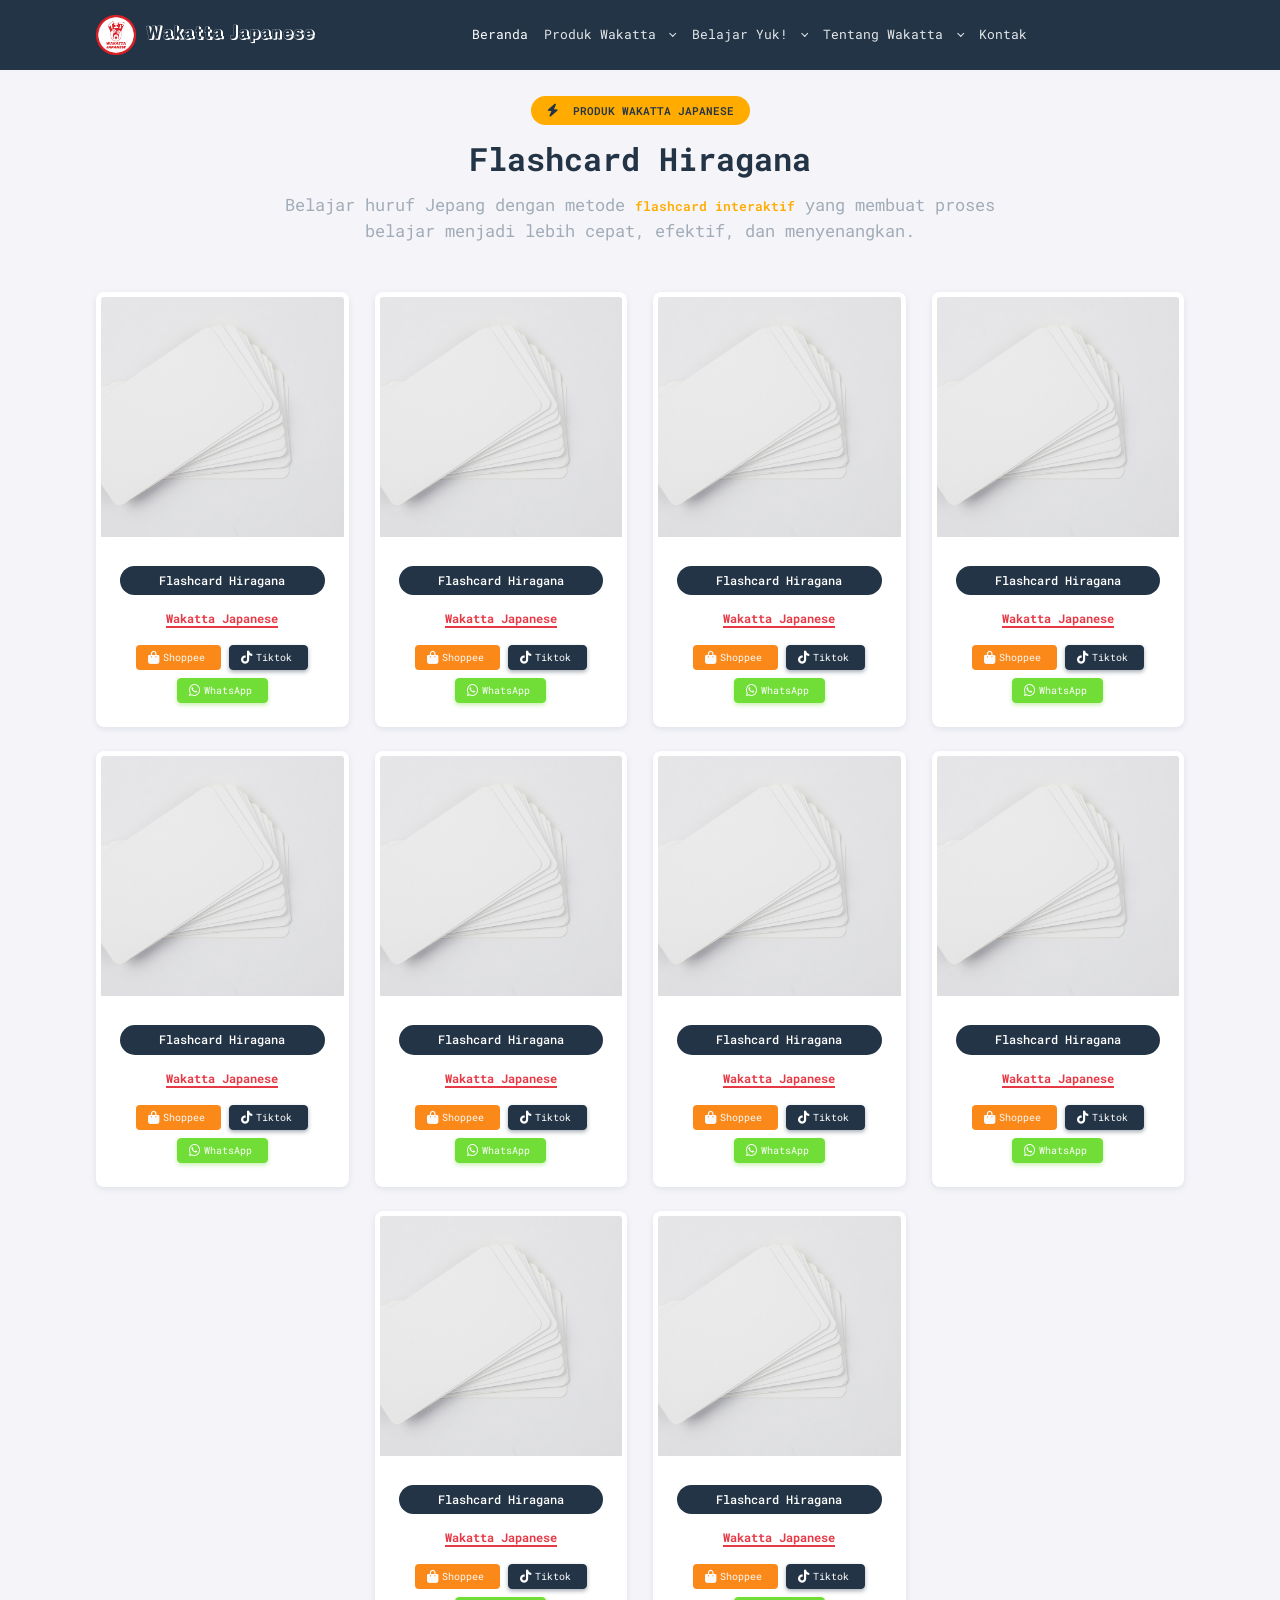
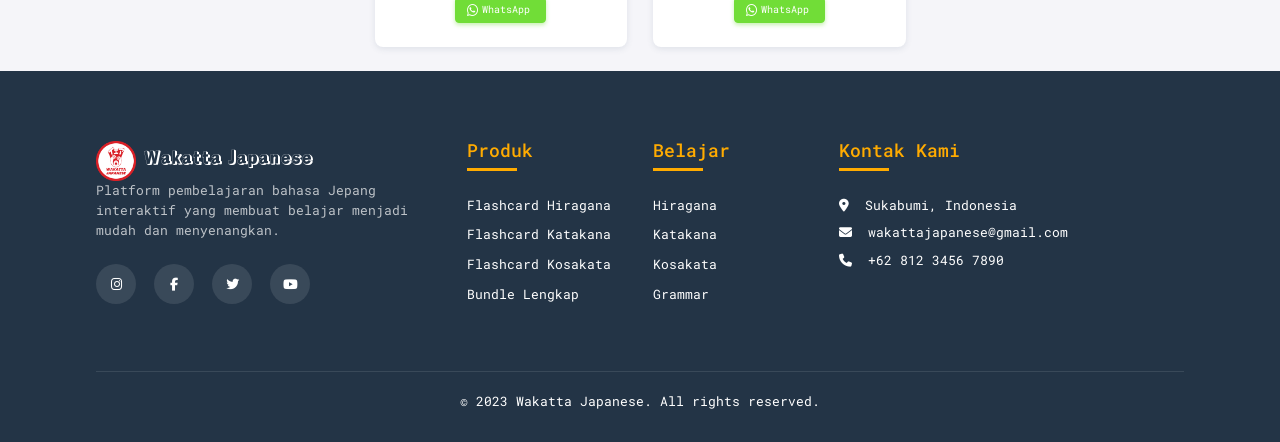
==== produk-flashcard-japan-hiragana.html @ d609b93f "update terbaru" ====
<!DOCTYPE html>
<html
  lang="en"
  class="light-style layout-menu-fixed layout-compact"
  dir="ltr"
  data-theme="theme-default"
  data-assets-path="../assets/"
  data-template="vertical-menu-template-free"
>
  <head>
    <meta charset="utf-8" />
    <meta
      name="viewport"
      content="width=device-width, initial-scale=1.0, user-scalable=no, minimum-scale=1.0, maximum-scale=1.0"
    />

    <title>Produks Hiragana - Wakatta Japanese</title>

    <meta name="description" content="" />
    <!-- Favicon -->
    <link rel="icon" type="image/x-icon" href="img/WAKATTA JAPANESE LOGO-01.png" />

    <!-- Fonts -->
    <link rel="preconnect" href="https://fonts.googleapis.com" />
    <link rel="preconnect" href="https://fonts.gstatic.com" crossorigin />
    <link
      href="https://fonts.googleapis.com/css2?family=Public+Sans:ital,wght@0,300;0,400;0,500;0,600;0,700;1,300;1,400;1,500;1,600;1,700&display=swap"
      rel="stylesheet"
    />

    <link rel="stylesheet" href="assets/vendor/fonts/boxicons.css" />
    <!-- Font Awesome Icons -->
    <link rel="stylesheet" href="https://cdnjs.cloudflare.com/ajax/libs/font-awesome/6.4.0/css/all.min.css" />

    <!-- Core CSS -->
    <link rel="stylesheet" href="assets/vendor/css/core.css" class="template-customizer-core-css" />
    <link rel="stylesheet" href="assets/vendor/css/theme-default.css" class="template-customizer-theme-css" />
    <link rel="stylesheet" href="assets/css/demo.css" />

    <!-- Vendors CSS -->
    <link rel="stylesheet" href="assets/vendor/libs/perfect-scrollbar/perfect-scrollbar.css" />
    <link rel="stylesheet" href="assets/vendor/libs/apex-charts/apex-charts.css" />

    <!-- Page CSS -->

    <!-- Helpers -->
    <script src="assets/vendor/js/helpers.js"></script>
    <!--! Template customizer & Theme config files MUST be included after core stylesheets and helpers.js in the <head> section -->
    <!--? Config:  Mandatory theme config file contain global vars & default theme options, Set your preferred theme option in this file.  -->
    <script src="assets/js/config.js"></script>

    <!-- my style -->
    <link rel="stylesheet" href="css/mystyle.css" />
    <!-- css produk -->
    <link rel="stylesheet" href="css/produk.css" />
  </head>

  <body>
    <!-- Halaman Header -->
    <!-- Navbar -->
    <nav class="navbar navbar-expand-lg navbar-dark bg-dark fixed-top">
      <div class="container">
        <a class="navbar-brand" href="index.html">
          <img src="img/WAKATTA JAPANESE LOGO-01.png" alt="" width="40" />
          <span class="logoName">Wakatta Japanese</span>
        </a>
        <button
          class="navbar-toggler"
          type="button"
          data-bs-toggle="offcanvas"
          data-bs-target="#offcanvasNavbar"
          aria-controls="offcanvasNavbar"
          aria-label="Toggle navigation"
        >
          <span class="navbar-toggler-icon"></span>
        </button>
        <div
          class="sidebar offcanvas offcanvas-start"
          tabindex="-1"
          id="offcanvasNavbar"
          aria-labelledby="offcanvasNavbarLabel"
        >
          <div class="offcanvas-header">
            <h5 class="offcanvas-title text-white" id="offcanvasNavbarLabel">Wakatta Japanese</h5>
            <button
              type="button"
              class="btn-close btn-close-white"
              data-bs-dismiss="offcanvas"
              aria-label="Close"
            ></button>
          </div>
          <div class="offcanvas-body">
            <ul class="navbar-nav justify-content-center flex-grow-1 pe-3">
              <li class="nav-item">
                <a class="nav-link active" aria-current="page" href="index.html">Beranda</a>
              </li>
              <li class="nav-item dropdown">
                <a
                  class="nav-link dropdown-toggle"
                  data-bs-auto-close="outside"
                  href="#"
                  role="button"
                  data-bs-toggle="dropdown"
                  aria-expanded="false"
                >
                  Produk Wakatta
                </a>
                <ul class="dropdown-menu">
                  <li class="dropend">
                    <a class="dropdown-item dropdown-toggle" data-bs-toggle="dropdown" href="#">Flashcard Japanese</a>
                    <ul class="dropdown-menu">
                      <li>
                        <a class="dropdown-item" href="produk-flashcard-japan-hiragana.html">Flashcard Hiragana</a>
                      </li>
                      <li>
                        <a class="dropdown-item" href="produk-flashcard-japan-katakana.html">Flashcard Katakana</a>
                      </li>
                      <!-- <li><a class="dropdown-item" href="#">Flashcard Kosakata</a></li>
                      <li><a class="dropdown-item" href="#">Flashcard Kanji</a></li>
                      <li><a class="dropdown-item" href="#">Flashcard Grammar</a></li> -->
                    </ul>
                  </li>
                </ul>
              </li>

              <li class="nav-item dropdown">
                <a
                  class="nav-link dropdown-toggle"
                  href="#"
                  role="button"
                  data-bs-toggle="dropdown"
                  aria-expanded="false"
                >
                  Belajar Yuk!
                </a>
                <ul class="dropdown-menu">
                  <li><a class="dropdown-item" href="#">Hiragana</a></li>
                  <li><a class="dropdown-item" href="#">Katakana</a></li>
                </ul>
              </li>
              <li class="nav-item dropdown">
                <a
                  class="nav-link dropdown-toggle"
                  href="#"
                  role="button"
                  data-bs-toggle="dropdown"
                  aria-expanded="false"
                >
                  Tentang Wakatta
                </a>
                <ul class="dropdown-menu">
                  <li><a class="dropdown-item" href="#">Profil Wakatta</a></li>
                  <li><a class="dropdown-item" href="#">Visi & Misi</a></li>
                </ul>
              </li>
              <li class="nav-item">
                <a class="nav-link" href="#">Kontak</a>
              </li>
            </ul>
          </div>
        </div>
      </div>
    </nav>
    <!-- End Halaman Header -->

    <!-- section produk -->
    <section class="produk-section mt-5">
      <div class="container">
        <!-- Header Section -->
        <div class="row justify-content-center">
          <div class="col-lg-10 col-xl-8 text-center mt-5 mb-5">
            <span class="badge bg-warning bg-opacity-15 text-dark fw-semibold px-3 py-2 rounded-pill mb-3">
              <i class="fas fa-bolt me-2"></i>
              PRODUK WAKATTA JAPANESE
            </span>
            <h2 class="display-5 fw-bold text-dark mb-3">Flashcard Hiragana</h2>
            <p class="lead text-muted mb-0">
              Belajar huruf Jepang dengan metode
              <span class="text-warning fw-semibold">flashcard interaktif</span>
              yang membuat proses belajar menjadi lebih cepat, efektif, dan menyenangkan.
            </p>
          </div>
        </div>

        <div
          class="row row-cols-2 row-cols-sm-2 row-cols-md-3 row-cols-lg-4 row-cols-xl-4 row-cols-xxl-6 justify-content-center align-items-center"
        >
          <div class="col mb-4">
            <div class="card">
              <!-- TAMBAHKAN DIV INI -->
              <div class="card-img-container position-relative">
                <img
                  src="img/produks/flashcard-japan/hiragana/mockup1.jpg"
                  class="card-img-top gambarProduk"
                  alt="..."
                />
                <div class="img-overlay">
                  <div class="overlay-content p-3">
                    <i class="fas fa-search fa-lg"></i>
                  </div>
                </div>
              </div>

              <div class="card-body">
                <h5 class="card-title judulProduk">Flashcard Hiragana</h5>
                <p class="card-text deskProduk">
                  <span>Wakatta Japanese</span>
                </p>
                <div class="d-flex justify-content-center align-items-center gap-2">
                  <a href="#" class="btn btn-sm btn-orange namaLink">
                    <i class="fas fa-shopping-bag"></i>
                    <span class="mx-1">Shoppee</span>
                  </a>
                  <a href="#" class="btn btn-sm btn-dark namaLink">
                    <i class="fab fa-tiktok"></i>
                    <span class="mx-1">Tiktok</span>
                  </a>
                </div>
                <div class="d-flex justify-content-center align-items-center mt-2">
                  <a href="#" class="btn btn-sm btn-success namaLink">
                    <i class="fab fa-whatsapp"></i>
                    <span class="mx-1">WhatsApp</span>
                  </a>
                </div>
              </div>
            </div>
          </div>
          <div class="col mb-4">
            <div class="card">
              <!-- TAMBAHKAN DIV INI -->
              <div class="card-img-container position-relative">
                <img
                  src="img/produks/flashcard-japan/hiragana/mockup1.jpg"
                  class="card-img-top gambarProduk"
                  alt="..."
                />
                <div class="img-overlay">
                  <div class="overlay-content p-3">
                    <i class="fas fa-search fa-lg"></i>
                  </div>
                </div>
              </div>

              <div class="card-body">
                <h5 class="card-title judulProduk">Flashcard Hiragana</h5>
                <p class="card-text deskProduk">
                  <span>Wakatta Japanese</span>
                </p>
                <div class="d-flex justify-content-center align-items-center gap-2">
                  <a href="#" class="btn btn-sm btn-orange namaLink">
                    <i class="fas fa-shopping-bag"></i>
                    <span class="mx-1">Shoppee</span>
                  </a>
                  <a href="#" class="btn btn-sm btn-dark namaLink">
                    <i class="fab fa-tiktok"></i>
                    <span class="mx-1">Tiktok</span>
                  </a>
                </div>
                <div class="d-flex justify-content-center align-items-center mt-2">
                  <a href="#" class="btn btn-sm btn-success namaLink">
                    <i class="fab fa-whatsapp"></i>
                    <span class="mx-1">WhatsApp</span>
                  </a>
                </div>
              </div>
            </div>
          </div>
          <div class="col mb-4">
            <div class="card">
              <!-- TAMBAHKAN DIV INI -->
              <div class="card-img-container position-relative">
                <img
                  src="img/produks/flashcard-japan/hiragana/mockup1.jpg"
                  class="card-img-top gambarProduk"
                  alt="..."
                />
                <div class="img-overlay">
                  <div class="overlay-content p-3">
                    <i class="fas fa-search fa-lg"></i>
                  </div>
                </div>
              </div>

              <div class="card-body">
                <h5 class="card-title judulProduk">Flashcard Hiragana</h5>
                <p class="card-text deskProduk">
                  <span>Wakatta Japanese</span>
                </p>
                <div class="d-flex justify-content-center align-items-center gap-2">
                  <a href="#" class="btn btn-sm btn-orange namaLink">
                    <i class="fas fa-shopping-bag"></i>
                    <span class="mx-1">Shoppee</span>
                  </a>
                  <a href="#" class="btn btn-sm btn-dark namaLink">
                    <i class="fab fa-tiktok"></i>
                    <span class="mx-1">Tiktok</span>
                  </a>
                </div>
                <div class="d-flex justify-content-center align-items-center mt-2">
                  <a href="#" class="btn btn-sm btn-success namaLink">
                    <i class="fab fa-whatsapp"></i>
                    <span class="mx-1">WhatsApp</span>
                  </a>
                </div>
              </div>
            </div>
          </div>
          <div class="col mb-4">
            <div class="card">
              <!-- TAMBAHKAN DIV INI -->
              <div class="card-img-container position-relative">
                <img
                  src="img/produks/flashcard-japan/hiragana/mockup1.jpg"
                  class="card-img-top gambarProduk"
                  alt="..."
                />
                <div class="img-overlay">
                  <div class="overlay-content p-3">
                    <i class="fas fa-search fa-lg"></i>
                  </div>
                </div>
              </div>

              <div class="card-body">
                <h5 class="card-title judulProduk">Flashcard Hiragana</h5>
                <p class="card-text deskProduk">
                  <span>Wakatta Japanese</span>
                </p>
                <div class="d-flex justify-content-center align-items-center gap-2">
                  <a href="#" class="btn btn-sm btn-orange namaLink">
                    <i class="fas fa-shopping-bag"></i>
                    <span class="mx-1">Shoppee</span>
                  </a>
                  <a href="#" class="btn btn-sm btn-dark namaLink">
                    <i class="fab fa-tiktok"></i>
                    <span class="mx-1">Tiktok</span>
                  </a>
                </div>
                <div class="d-flex justify-content-center align-items-center mt-2">
                  <a href="#" class="btn btn-sm btn-success namaLink">
                    <i class="fab fa-whatsapp"></i>
                    <span class="mx-1">WhatsApp</span>
                  </a>
                </div>
              </div>
            </div>
          </div>
          <div class="col mb-4">
            <div class="card">
              <!-- TAMBAHKAN DIV INI -->
              <div class="card-img-container position-relative">
                <img
                  src="img/produks/flashcard-japan/hiragana/mockup1.jpg"
                  class="card-img-top gambarProduk"
                  alt="..."
                />
                <div class="img-overlay">
                  <div class="overlay-content p-3">
                    <i class="fas fa-search fa-lg"></i>
                  </div>
                </div>
              </div>

              <div class="card-body">
                <h5 class="card-title judulProduk">Flashcard Hiragana</h5>
                <p class="card-text deskProduk">
                  <span>Wakatta Japanese</span>
                </p>
                <div class="d-flex justify-content-center align-items-center gap-2">
                  <a href="#" class="btn btn-sm btn-orange namaLink">
                    <i class="fas fa-shopping-bag"></i>
                    <span class="mx-1">Shoppee</span>
                  </a>
                  <a href="#" class="btn btn-sm btn-dark namaLink">
                    <i class="fab fa-tiktok"></i>
                    <span class="mx-1">Tiktok</span>
                  </a>
                </div>
                <div class="d-flex justify-content-center align-items-center mt-2">
                  <a href="#" class="btn btn-sm btn-success namaLink">
                    <i class="fab fa-whatsapp"></i>
                    <span class="mx-1">WhatsApp</span>
                  </a>
                </div>
              </div>
            </div>
          </div>
          <div class="col mb-4">
            <div class="card">
              <!-- TAMBAHKAN DIV INI -->
              <div class="card-img-container position-relative">
                <img
                  src="img/produks/flashcard-japan/hiragana/mockup1.jpg"
                  class="card-img-top gambarProduk"
                  alt="..."
                />
                <div class="img-overlay">
                  <div class="overlay-content p-3">
                    <i class="fas fa-search fa-lg"></i>
                  </div>
                </div>
              </div>

              <div class="card-body">
                <h5 class="card-title judulProduk">Flashcard Hiragana</h5>
                <p class="card-text deskProduk">
                  <span>Wakatta Japanese</span>
                </p>
                <div class="d-flex justify-content-center align-items-center gap-2">
                  <a href="#" class="btn btn-sm btn-orange namaLink">
                    <i class="fas fa-shopping-bag"></i>
                    <span class="mx-1">Shoppee</span>
                  </a>
                  <a href="#" class="btn btn-sm btn-dark namaLink">
                    <i class="fab fa-tiktok"></i>
                    <span class="mx-1">Tiktok</span>
                  </a>
                </div>
                <div class="d-flex justify-content-center align-items-center mt-2">
                  <a href="#" class="btn btn-sm btn-success namaLink">
                    <i class="fab fa-whatsapp"></i>
                    <span class="mx-1">WhatsApp</span>
                  </a>
                </div>
              </div>
            </div>
          </div>
          <div class="col mb-4">
            <div class="card">
              <!-- TAMBAHKAN DIV INI -->
              <div class="card-img-container position-relative">
                <img
                  src="img/produks/flashcard-japan/hiragana/mockup1.jpg"
                  class="card-img-top gambarProduk"
                  alt="..."
                />
                <div class="img-overlay">
                  <div class="overlay-content p-3">
                    <i class="fas fa-search fa-lg"></i>
                  </div>
                </div>
              </div>

              <div class="card-body">
                <h5 class="card-title judulProduk">Flashcard Hiragana</h5>
                <p class="card-text deskProduk">
                  <span>Wakatta Japanese</span>
                </p>
                <div class="d-flex justify-content-center align-items-center gap-2">
                  <a href="#" class="btn btn-sm btn-orange namaLink">
                    <i class="fas fa-shopping-bag"></i>
                    <span class="mx-1">Shoppee</span>
                  </a>
                  <a href="#" class="btn btn-sm btn-dark namaLink">
                    <i class="fab fa-tiktok"></i>
                    <span class="mx-1">Tiktok</span>
                  </a>
                </div>
                <div class="d-flex justify-content-center align-items-center mt-2">
                  <a href="#" class="btn btn-sm btn-success namaLink">
                    <i class="fab fa-whatsapp"></i>
                    <span class="mx-1">WhatsApp</span>
                  </a>
                </div>
              </div>
            </div>
          </div>
          <div class="col mb-4">
            <div class="card">
              <!-- TAMBAHKAN DIV INI -->
              <div class="card-img-container position-relative">
                <img
                  src="img/produks/flashcard-japan/hiragana/mockup1.jpg"
                  class="card-img-top gambarProduk"
                  alt="..."
                />
                <div class="img-overlay">
                  <div class="overlay-content p-3">
                    <i class="fas fa-search fa-lg"></i>
                  </div>
                </div>
              </div>

              <div class="card-body">
                <h5 class="card-title judulProduk">Flashcard Hiragana</h5>
                <p class="card-text deskProduk">
                  <span>Wakatta Japanese</span>
                </p>
                <div class="d-flex justify-content-center align-items-center gap-2">
                  <a href="#" class="btn btn-sm btn-orange namaLink">
                    <i class="fas fa-shopping-bag"></i>
                    <span class="mx-1">Shoppee</span>
                  </a>
                  <a href="#" class="btn btn-sm btn-dark namaLink">
                    <i class="fab fa-tiktok"></i>
                    <span class="mx-1">Tiktok</span>
                  </a>
                </div>
                <div class="d-flex justify-content-center align-items-center mt-2">
                  <a href="#" class="btn btn-sm btn-success namaLink">
                    <i class="fab fa-whatsapp"></i>
                    <span class="mx-1">WhatsApp</span>
                  </a>
                </div>
              </div>
            </div>
          </div>
          <div class="col mb-4">
            <div class="card">
              <!-- TAMBAHKAN DIV INI -->
              <div class="card-img-container position-relative">
                <img
                  src="img/produks/flashcard-japan/hiragana/mockup1.jpg"
                  class="card-img-top gambarProduk"
                  alt="..."
                />
                <div class="img-overlay">
                  <div class="overlay-content p-3">
                    <i class="fas fa-search fa-lg"></i>
                  </div>
                </div>
              </div>

              <div class="card-body">
                <h5 class="card-title judulProduk">Flashcard Hiragana</h5>
                <p class="card-text deskProduk">
                  <span>Wakatta Japanese</span>
                </p>
                <div class="d-flex justify-content-center align-items-center gap-2">
                  <a href="#" class="btn btn-sm btn-orange namaLink">
                    <i class="fas fa-shopping-bag"></i>
                    <span class="mx-1">Shoppee</span>
                  </a>
                  <a href="#" class="btn btn-sm btn-dark namaLink">
                    <i class="fab fa-tiktok"></i>
                    <span class="mx-1">Tiktok</span>
                  </a>
                </div>
                <div class="d-flex justify-content-center align-items-center mt-2">
                  <a href="#" class="btn btn-sm btn-success namaLink">
                    <i class="fab fa-whatsapp"></i>
                    <span class="mx-1">WhatsApp</span>
                  </a>
                </div>
              </div>
            </div>
          </div>
          <div class="col mb-4">
            <div class="card">
              <!-- TAMBAHKAN DIV INI -->
              <div class="card-img-container position-relative">
                <img
                  src="img/produks/flashcard-japan/hiragana/mockup1.jpg"
                  class="card-img-top gambarProduk"
                  alt="..."
                />
                <div class="img-overlay">
                  <div class="overlay-content p-3">
                    <i class="fas fa-search fa-lg"></i>
                  </div>
                </div>
              </div>

              <div class="card-body">
                <h5 class="card-title judulProduk">Flashcard Hiragana</h5>
                <p class="card-text deskProduk">
                  <span>Wakatta Japanese</span>
                </p>
                <div class="d-flex justify-content-center align-items-center gap-2">
                  <a href="#" class="btn btn-sm btn-orange namaLink">
                    <i class="fas fa-shopping-bag"></i>
                    <span class="mx-1">Shoppee</span>
                  </a>
                  <a href="#" class="btn btn-sm btn-dark namaLink">
                    <i class="fab fa-tiktok"></i>
                    <span class="mx-1">Tiktok</span>
                  </a>
                </div>
                <div class="d-flex justify-content-center align-items-center mt-2">
                  <a href="#" class="btn btn-sm btn-success namaLink">
                    <i class="fab fa-whatsapp"></i>
                    <span class="mx-1">WhatsApp</span>
                  </a>
                </div>
              </div>
            </div>
          </div>
        </div>
      </div>
    </section>
    <!-- section produk -->

    <!-- ? --------------------------------------------------------------------------------------------------------------------------------- -->
    <!-- Footer -->
    <footer class="footer">
      <div class="container">
        <div class="row">
          <div class="col-lg-4 mb-4 mb-lg-0">
            <a class="navbar-brand mb-3" href="#">
              <img src="img/WAKATTA JAPANESE LOGO-01.png" alt="Wakatta Japanese Logo" width="40" />
              <span class="logoName">Wakatta Japanese</span>
            </a>
            <p class="mb-4" style="color: rgba(255, 255, 255, 0.7)">
              Platform pembelajaran bahasa Jepang interaktif yang membuat belajar menjadi mudah dan menyenangkan.
            </p>
            <div class="social-icons">
              <a href="#"><i class="fab fa-instagram"></i></a>
              <a href="#"><i class="fab fa-facebook-f"></i></a>
              <a href="#"><i class="fab fa-twitter"></i></a>
              <a href="#"><i class="fab fa-youtube"></i></a>
            </div>
          </div>

          <div class="col-lg-2 col-md-6 mb-4 mb-md-0">
            <h5 class="text-warning">Produk</h5>
            <ul class="footer-links list-unstyled">
              <li><a href="#">Flashcard Hiragana</a></li>
              <li><a href="#">Flashcard Katakana</a></li>
              <li><a href="#">Flashcard Kosakata</a></li>
              <li><a href="#">Bundle Lengkap</a></li>
            </ul>
          </div>

          <div class="col-lg-2 col-md-6 mb-4 mb-md-0">
            <h5 class="text-warning">Belajar</h5>
            <ul class="footer-links list-unstyled">
              <li><a href="#">Hiragana</a></li>
              <li><a href="#">Katakana</a></li>
              <li><a href="#">Kosakata</a></li>
              <li><a href="#">Grammar</a></li>
            </ul>
          </div>

          <div class="col-lg-4 col-md-12">
            <h5 class="text-warning">Kontak Kami</h5>
            <ul class="footer-links list-unstyled">
              <li class="mb-2">
                <i class="fas fa-map-marker-alt me-2"></i>
                Sukabumi, Indonesia
              </li>
              <li class="mb-2">
                <i class="fas fa-envelope me-2"></i>
                wakattajapanese@gmail.com
              </li>
              <li class="mb-2">
                <i class="fas fa-phone me-2"></i>
                +62 812 3456 7890
              </li>
            </ul>
          </div>
        </div>

        <div class="copyright">
          <p class="mb-0">&copy; 2023 Wakatta Japanese. All rights reserved.</p>
        </div>
      </div>
    </footer>
    <!-- Footer -->

    <!-- ? --------------------------------------------------------------------------------------------------------------------------------- -->
    <!-- Core JS -->
    <!-- build:js assets/vendor/js/core.js -->

    <script src="assets/vendor/libs/jquery/jquery.js"></script>
    <script src="assets/vendor/libs/popper/popper.js"></script>
    <script src="assets/vendor/js/bootstrap.js"></script>
    <script src="assets/vendor/libs/perfect-scrollbar/perfect-scrollbar.js"></script>
    <script src="assets/vendor/js/menu.js"></script>

    <!-- endbuild -->

    <!-- Vendors JS -->
    <script src="assets/vendor/libs/apex-charts/apexcharts.js"></script>

    <!-- Main JS -->
    <script src="assets/js/main.js"></script>

    <!-- Page JS -->
    <script src="assets/js/dashboards-analytics.js"></script>

    <!-- Place this tag in your head or just before your close body tag. -->
    <script async defer src="https://buttons.github.io/buttons.js"></script>

    <!-- my script -->
    <script src="js/script.js"></script>
  </body>
</html>
---- assets/vendor/css/theme-default.css ----
@charset "UTF-8";
.layout-navbar-fixed .layout-wrapper:not(.layout-horizontal) .layout-page:before {
  content: "";
  width: 100%;
  height: 0.75rem;
  position: fixed;
  top: 0px;
  z-index: 10;
}

.bg-menu-theme .menu-header {
  position: relative;
}
.bg-menu-theme .menu-header:before {
  content: "";
  position: absolute;
  left: 0;
  top: 1.1875rem;
  width: 1rem;
  height: 1px;
  transition: all 0.3s ease-in-out;
}
.layout-wrapper:not(.layout-horizontal) .bg-menu-theme .menu-inner .menu-item .menu-link {
  border-radius: 0.375rem;
}
.layout-horizontal .bg-menu-theme .menu-inner > .menu-item > .menu-link {
  border-radius: 0.375rem;
}
@media (min-width: 1200px) {
  .layout-horizontal .bg-menu-theme .menu-inner > .menu-item {
    margin: 0.565rem 0;
  }
  .layout-horizontal .bg-menu-theme .menu-inner > .menu-item:not(:first-child) {
    margin-left: 0.0625rem;
  }
  .layout-horizontal .bg-menu-theme .menu-inner > .menu-item:not(:last-child) {
    margin-right: 0.0625rem;
  }
  .layout-horizontal .bg-menu-theme .menu-inner > .menu-item .menu-sub {
    box-shadow: 0 0.25rem 1rem rgba(161, 172, 184, 0.45);
    z-index: 1;
  }
}
.layout-wrapper:not(.layout-horizontal) .bg-menu-theme .menu-inner > .menu-item.active:before {
  content: "";
  position: absolute;
  right: 0;
  width: 0.25rem;
  height: 2.6845rem;
  border-radius: 0.375rem 0 0 0.375rem;
}
.bg-menu-theme .menu-sub > .menu-item > .menu-link:before {
  content: "";
  position: absolute;
  left: 1.4375rem;
  width: 0.375rem;
  height: 0.375rem;
  border-radius: 50%;
}
.layout-horizontal .bg-menu-theme .menu-sub > .menu-item > .menu-link:before {
  left: 1.3rem;
}
.bg-menu-theme .menu-horizontal-wrapper > .menu-inner > .menu-item > .menu-sub > .menu-item > .menu-link:before {
  display: none;
}
.bg-menu-theme .menu-sub > .menu-item.active > .menu-link:not(.menu-toggle):before {
  left: 1.1875rem;
  width: 0.875rem;
  height: 0.875rem;
}
.layout-horizontal .bg-menu-theme .menu-sub > .menu-item.active > .menu-link:not(.menu-toggle):before {
  left: 1.1rem;
}

.layout-menu-hover .layout-menu {
  box-shadow: 0 0.625rem 1.25rem rgba(161, 172, 184, 0.5);
  transition: all 0.3s ease-in-out;
}

.app-brand .layout-menu-toggle {
  position: absolute;
  left: 15rem;
  border-radius: 50%;
  opacity: 1;
}
.app-brand .layout-menu-toggle i {
  width: 1.5rem;
  height: 1.5rem;
  transition: all 0.3s ease-in-out;
  line-height: 1.05;
}
@media (max-width: 1199.98px) {
  .app-brand .layout-menu-toggle {
    display: none !important;
  }
  .layout-menu-expanded .app-brand .layout-menu-toggle {
    display: block !important;
  }
}

.menu-vertical .menu-item {
  position: relative;
}

.text-primary {
  color: #696cff !important;
}

.text-body[href]:hover {
  color: #5f61e6 !important;
}

.bg-primary {
  background-color: #696cff !important;
}

a.bg-primary:hover, a.bg-primary:focus {
  background-color: #6467f2 !important;
}

.dropdown-notifications-item:not(.mark-as-read) .dropdown-notifications-read span {
  background-color: #696cff;
}

.bg-label-primary {
  background-color: #e7e7ff !important;
  color: #696cff !important;
}

.border-label-primary {
  border: 3px solid #c3c4ff !important;
}

.border-light-primary {
  border: 3px solid rgba(105, 108, 255, 0.08);
}

.page-item.active .page-link, .page-item.active .page-link:hover, .page-item.active .page-link:focus,
.pagination li.active > a:not(.page-link),
.pagination li.active > a:not(.page-link):hover,
.pagination li.active > a:not(.page-link):focus {
  border-color: #696cff;
  background-color: #696cff;
  color: #fff;
  box-shadow: 0 0.125rem 0.25rem rgba(105, 108, 255, 0.4);
}

.progress-bar {
  background-color: #696cff;
  color: #fff;
  box-shadow: 0 2px 4px 0 rgba(105, 108, 255, 0.4);
}

.list-group-item-primary {
  border-color: #696cff;
  background-color: #e1e2ff;
  color: #696cff !important;
}

a.list-group-item-primary,
button.list-group-item-primary {
  color: #696cff;
}
a.list-group-item-primary:hover, a.list-group-item-primary:focus,
button.list-group-item-primary:hover,
button.list-group-item-primary:focus {
  border-color: #696cff;
  background-color: #d6d7f2;
  color: #696cff;
}
a.list-group-item-primary.active,
button.list-group-item-primary.active {
  border-color: #696cff !important;
  background-color: #696cff !important;
  color: #fff !important;
}

.list-group-item.active, .list-group-item.active:hover, .list-group-item.active:focus {
  border-color: #696cff;
  background-color: #696cff;
  color: #fff;
}

.alert-primary {
  background-color: #e7e7ff;
  border-color: #d2d3ff;
  color: #696cff;
}
.alert-primary .btn-close {
  background-image: url("data:image/svg+xml,%3Csvg width='150px' height='151px' viewBox='0 0 150 151' version='1.1' xmlns='http://www.w3.org/2000/svg' xmlns:xlink='http://www.w3.org/1999/xlink'%3E%3Cdefs%3E%3Cpolygon id='path-1' points='131.251657 0 74.9933705 56.25 18.7483426 0 0 18.75 56.2450278 75 0 131.25 18.7483426 150 74.9933705 93.75 131.251657 150 150 131.25 93.7549722 75 150 18.75'%3E%3C/polygon%3E%3C/defs%3E%3Cg id='🎨-%5BSetup%5D:-Colors-&amp;-Shadows' stroke='none' stroke-width='1' fill='none' fill-rule='evenodd'%3E%3Cg id='Artboard' transform='translate(-225.000000, -250.000000)'%3E%3Cg id='Icon-Color' transform='translate(225.000000, 250.500000)'%3E%3Cuse fill='%23696cff' xlink:href='%23path-1'%3E%3C/use%3E%3Cuse fill-opacity='0.5' fill='%23696cff' xlink:href='%23path-1'%3E%3C/use%3E%3C/g%3E%3C/g%3E%3C/g%3E%3C/svg%3E");
}
.alert-primary .alert-link {
  color: #696cff;
}

.alert-primary hr {
  background-color: #696cff !important;
}

.table-primary {
  --bs-table-bg: #e1e2ff;
  --bs-table-striped-bg: #dcdefb;
  --bs-table-striped-color: #435971;
  --bs-table-active-bg: #d1d4f1;
  --bs-table-active-color: #435971;
  --bs-table-hover-bg: #d8daf6;
  --bs-table-hover-color: #435971;
  color: #435971;
  border-color: #d1d4f1;
}
.table-primary th {
  border-bottom-color: inherit !important;
}
.table-primary .btn-icon {
  color: #435971;
}

.btn-primary {
  color: #fff;
  background-color: #696cff;
  border-color: #696cff;
  box-shadow: 0 0.125rem 0.25rem 0 rgba(105, 108, 255, 0.4);
}
.btn-primary:hover {
  color: #fff !important;
  background-color: #5f61e6 !important;
  border-color: #5f61e6 !important;
  transform: translateY(-1px) !important;
}
.btn-check:focus + .btn-primary, .btn-primary:focus, .btn-primary.focus {
  color: #fff;
  background-color: #5f61e6;
  border-color: #5f61e6;
  transform: translateY(0);
  box-shadow: none;
}
.btn-check:checked + .btn-primary, .btn-check:active + .btn-primary, .btn-primary:active, .btn-primary.active, .btn-primary.show.dropdown-toggle, .show > .btn-primary.dropdown-toggle {
  color: #fff !important;
  background-color: #595cd9 !important;
  border-color: #595cd9 !important;
}
.btn-check:checked + .btn-primary:focus, .btn-check:active + .btn-primary:focus, .btn-primary:active:focus, .btn-primary.active:focus, .btn-primary.show.dropdown-toggle:focus, .show > .btn-primary.dropdown-toggle:focus {
  box-shadow: none;
}
.btn-primary.disabled, .btn-primary:disabled {
  color: #fff !important;
  background-color: #696cff !important;
  border-color: #696cff !important;
  box-shadow: none !important;
}

.btn-outline-primary {
  color: #696cff;
  border-color: #696cff;
  background: transparent;
}
.btn-outline-primary:hover {
  color: #fff !important;
  background-color: #5f61e6 !important;
  border-color: #5f61e6 !important;
  box-shadow: 0 0.125rem 0.25rem 0 rgba(105, 108, 255, 0.4) !important;
  transform: translateY(-1px) !important;
}
.btn-check:focus + .btn-outline-primary, .btn-outline-primary:focus {
  color: #fff;
  background-color: #5f61e6;
  border-color: #5f61e6;
  box-shadow: none;
  transform: translateY(0);
}
.btn-check:checked + .btn-outline-primary, .btn-check:active + .btn-outline-primary, .btn-outline-primary:active, .btn-outline-primary.active, .btn-outline-primary.dropdown-toggle.show {
  color: #fff !important;
  background-color: #595cd9 !important;
  border-color: #595cd9 !important;
}
.btn-check:checked + .btn-outline-primary:focus, .btn-check:active + .btn-outline-primary:focus, .btn-outline-primary:active:focus, .btn-outline-primary.active:focus, .btn-outline-primary.dropdown-toggle.show:focus {
  box-shadow: none;
}
.btn-outline-primary.disabled, .btn-outline-primary:disabled {
  box-shadow: none !important;
  color: #696cff !important;
  background-color: transparent !important;
}

.btn-outline-primary .badge {
  background: #696cff;
  border-color: #696cff;
  color: #fff;
}

.btn-outline-primary:hover .badge,
.btn-outline-primary:focus:hover .badge,
.btn-outline-primary:active .badge,
.btn-outline-primary.active .badge,
.show > .btn-outline-primary.dropdown-toggle .badge {
  background: #fff;
  border-color: #fff;
  color: #696cff;
}

.dropdown-item:not(.disabled).active,
.dropdown-item:not(.disabled):active {
  background-color: rgba(105, 108, 255, 0.08);
  color: #696cff !important;
}

.dropdown-menu > li:not(.disabled) > a:not(.dropdown-item):active,
.dropdown-menu > li.active:not(.disabled) > a:not(.dropdown-item) {
  background-color: rgba(105, 108, 255, 0.08);
  color: #696cff !important;
}

.dt-button-collection .dropdown-item:not(.disabled):active {
  background-color: rgba(105, 108, 255, 0.08);
}

.nav .nav-link:hover, .nav .nav-link:focus {
  color: #5f61e6;
}

.nav-pills .nav-link.active, .nav-pills .nav-link.active:hover, .nav-pills .nav-link.active:focus {
  background-color: #696cff;
  color: #fff;
  box-shadow: 0 2px 4px 0 rgba(105, 108, 255, 0.4);
}

.form-control:focus,
.form-select:focus {
  border-color: #696cff !important;
}

.input-group:focus-within .form-control,
.input-group:focus-within .input-group-text {
  border-color: #696cff !important;
}

.form-check-input:focus {
  border-color: #696cff;
  box-shadow: 0 2px 4px 0 rgba(105, 108, 255, 0.4);
}
.form-check-input:disabled {
  background-color: #eceef1;
}
.form-check-input:checked, .form-check-input[type=checkbox]:indeterminate {
  background-color: #696cff;
  border-color: #696cff;
  box-shadow: 0 2px 4px 0 rgba(105, 108, 255, 0.4);
}

.custom-option.checked {
  border: 1px solid #696cff;
}

.form-switch .form-check-input:focus {
  background-image: url("data:image/svg+xml,%3csvg xmlns='http://www.w3.org/2000/svg' viewBox='-4 -4 8 8'%3e%3ccircle r='3' fill='%23696cff'/%3e%3c/svg%3e");
}
.form-switch .form-check-input:checked {
  background-image: url("data:image/svg+xml,%3csvg xmlns='http://www.w3.org/2000/svg' viewBox='-4 -4 8 8'%3e%3ccircle r='3' fill='%23fff'/%3e%3c/svg%3e");
}

.form-control:focus ~ .form-label {
  border-color: #696cff;
}
.form-control:focus ~ .form-label::after {
  border-color: inherit;
}

.divider.divider-primary .divider-text:before, .divider.divider-primary .divider-text:after {
  border-color: #696cff;
}

.navbar.bg-primary {
  background-color: #696cff !important;
  color: #e0e1ff;
}
.navbar.bg-primary .navbar-brand,
.navbar.bg-primary .navbar-brand a {
  color: #fff;
}
.navbar.bg-primary .navbar-brand:hover, .navbar.bg-primary .navbar-brand:focus,
.navbar.bg-primary .navbar-brand a:hover,
.navbar.bg-primary .navbar-brand a:focus {
  color: #fff;
}
.navbar.bg-primary .navbar-search-wrapper .navbar-search-icon,
.navbar.bg-primary .navbar-search-wrapper .search-input {
  color: #e0e1ff;
}
.navbar.bg-primary .search-input-wrapper .search-input,
.navbar.bg-primary .search-input-wrapper .search-toggler {
  background-color: #696cff !important;
  color: #e0e1ff;
}
.navbar.bg-primary .navbar-nav > .nav-link,
.navbar.bg-primary .navbar-nav > .nav-item > .nav-link,
.navbar.bg-primary .navbar-nav > .nav > .nav-item > .nav-link {
  color: #e0e1ff;
}
.navbar.bg-primary .navbar-nav > .nav-link:hover, .navbar.bg-primary .navbar-nav > .nav-link:focus,
.navbar.bg-primary .navbar-nav > .nav-item > .nav-link:hover,
.navbar.bg-primary .navbar-nav > .nav-item > .nav-link:focus,
.navbar.bg-primary .navbar-nav > .nav > .nav-item > .nav-link:hover,
.navbar.bg-primary .navbar-nav > .nav > .nav-item > .nav-link:focus {
  color: #fff;
}
.navbar.bg-primary .navbar-nav > .nav-link.disabled,
.navbar.bg-primary .navbar-nav > .nav-item > .nav-link.disabled,
.navbar.bg-primary .navbar-nav > .nav > .nav-item > .nav-link.disabled {
  color: #b0b2ff !important;
}
.navbar.bg-primary .navbar-nav .show > .nav-link,
.navbar.bg-primary .navbar-nav .active > .nav-link,
.navbar.bg-primary .navbar-nav .nav-link.show,
.navbar.bg-primary .navbar-nav .nav-link.active {
  color: #fff;
}
.navbar.bg-primary .navbar-toggler {
  color: #e0e1ff;
  border-color: rgba(255, 255, 255, 0.15);
}
.navbar.bg-primary .navbar-toggler-icon {
  background-image: url("data:image/svg+xml,%3Csvg width='14px' height='11px' viewBox='0 0 14 11' version='1.1' xmlns='http://www.w3.org/2000/svg' xmlns:xlink='http://www.w3.org/1999/xlink'%3E%3Cdefs%3E%3Cpath d='M0,0 L14,0 L14,1.75 L0,1.75 L0,0 Z M0,4.375 L14,4.375 L14,6.125 L0,6.125 L0,4.375 Z M0,8.75 L14,8.75 L14,10.5 L0,10.5 L0,8.75 Z' id='path-1'%3E%3C/path%3E%3C/defs%3E%3Cg id='💎-UI-Elements' stroke='none' stroke-width='1' fill='none' fill-rule='evenodd'%3E%3Cg id='12)-Navbar' transform='translate(-1174.000000, -1290.000000)'%3E%3Cg id='Group' transform='translate(1174.000000, 1288.000000)'%3E%3Cg id='Icon-Color' transform='translate(0.000000, 2.000000)'%3E%3Cuse fill='rgba(255, 255, 255, 0.8)' xlink:href='%23path-1'%3E%3C/use%3E%3Cuse fill-opacity='0.1' fill='rgba(255, 255, 255, 0.8)' xlink:href='%23path-1'%3E%3C/use%3E%3C/g%3E%3C/g%3E%3C/g%3E%3C/g%3E%3C/svg%3E");
}
.navbar.bg-primary .navbar-text {
  color: #e0e1ff;
}
.navbar.bg-primary .navbar-text a {
  color: #fff;
}
.navbar.bg-primary .navbar-text a:hover, .navbar.bg-primary .navbar-text a:focus {
  color: #fff;
}
.navbar.bg-primary hr {
  border-color: rgba(255, 255, 255, 0.15);
}

.menu.bg-primary {
  background-color: #696cff !important;
  color: #e0e1ff;
}
.menu.bg-primary .menu-link,
.menu.bg-primary .menu-horizontal-prev,
.menu.bg-primary .menu-horizontal-next {
  color: #e0e1ff;
}
.menu.bg-primary .menu-link:hover, .menu.bg-primary .menu-link:focus,
.menu.bg-primary .menu-horizontal-prev:hover,
.menu.bg-primary .menu-horizontal-prev:focus,
.menu.bg-primary .menu-horizontal-next:hover,
.menu.bg-primary .menu-horizontal-next:focus {
  color: #fff;
}
.menu.bg-primary .menu-link.active,
.menu.bg-primary .menu-horizontal-prev.active,
.menu.bg-primary .menu-horizontal-next.active {
  color: #fff;
}
.menu.bg-primary .menu-item.disabled .menu-link,
.menu.bg-primary .menu-horizontal-prev.disabled,
.menu.bg-primary .menu-horizontal-next.disabled {
  color: #b0b2ff !important;
}
.menu.bg-primary .menu-item.open:not(.menu-item-closing) > .menu-toggle,
.menu.bg-primary .menu-item.active > .menu-link {
  color: #fff;
}
.menu.bg-primary .menu-item.active > .menu-link:not(.menu-toggle) {
  background-color: #6d70ff;
}
.menu.bg-primary.menu-horizontal .menu-sub > .menu-item.active > .menu-link:not(.menu-toggle) {
  background-color: #7174ff;
}
.menu.bg-primary.menu-horizontal .menu-inner .menu-item:not(.menu-item-closing) > .menu-sub, .menu.bg-primary.menu-horizontal .menu-inner .menu-item.open > .menu-toggle {
  background: #6d70ff;
}
.menu.bg-primary .menu-inner > .menu-item.menu-item-closing .menu-item.open .menu-sub,
.menu.bg-primary .menu-inner > .menu-item.menu-item-closing .menu-item.open .menu-toggle {
  background: transparent;
  color: #e0e1ff;
}
.menu.bg-primary .menu-inner-shadow {
  background: linear-gradient(#696cff 41%, rgba(105, 108, 255, 0.11) 95%, rgba(105, 108, 255, 0));
}
.menu.bg-primary .menu-text {
  color: #fff;
}
.menu.bg-primary .menu-header {
  color: #c2c4ff;
}
.menu.bg-primary hr,
.menu.bg-primary .menu-divider,
.menu.bg-primary .menu-inner > .menu-item.open > .menu-sub::before {
  border-color: rgba(255, 255, 255, 0.15) !important;
}
.menu.bg-primary .menu-inner > .menu-header::before {
  background-color: rgba(255, 255, 255, 0.15);
}
.menu.bg-primary .menu-block::before {
  background-color: #c2c4ff;
}
.menu.bg-primary .menu-inner > .menu-item.open .menu-item.open > .menu-toggle::before {
  background-color: #8385ff;
}
.menu.bg-primary .menu-inner > .menu-item.open .menu-item.active > .menu-link::before {
  background-color: #fff;
}
.menu.bg-primary .menu-inner > .menu-item.open .menu-item.open > .menu-toggle::before,
.menu.bg-primary .menu-inner > .menu-item.open .menu-item.active > .menu-link::before {
  box-shadow: 0 0 0 2px #6d70ff;
}
.menu.bg-primary .ps__thumb-y,
.menu.bg-primary .ps__rail-y.ps--clicking > .ps__thumb-y {
  background: rgba(255, 255, 255, 0.5942917647) !important;
}

@media (max-width: 1199.98px) {
  .app-brand .layout-menu-toggle {
    border: 7px solid #696cff !important;
  }
}
.footer.bg-primary {
  background-color: #696cff !important;
  color: #e0e1ff;
}
.footer.bg-primary .footer-link {
  color: #e0e1ff;
}
.footer.bg-primary .footer-link:hover, .footer.bg-primary .footer-link:focus {
  color: #fff;
}
.footer.bg-primary .footer-link.disabled {
  color: #b0b2ff !important;
}
.footer.bg-primary .footer-text {
  color: #fff;
}
.footer.bg-primary .show > .footer-link,
.footer.bg-primary .active > .footer-link,
.footer.bg-primary .footer-link.show,
.footer.bg-primary .footer-link.active {
  color: #fff;
}
.footer.bg-primary hr {
  border-color: rgba(255, 255, 255, 0.15);
}

.bg-primary.toast, .bg-primary.bs-toast {
  color: #fff;
  background-color: rgba(105, 108, 255, 0.85) !important;
  box-shadow: 0 0.25rem 1rem rgba(105, 108, 255, 0.4);
}
.bg-primary.toast .toast-header, .bg-primary.bs-toast .toast-header {
  color: #fff;
}
.bg-primary.toast .toast-header .btn-close, .bg-primary.bs-toast .toast-header .btn-close {
  background-color: #696cff !important;
  background-image: url("data:image/svg+xml,%3Csvg width='150px' height='151px' viewBox='0 0 150 151' version='1.1' xmlns='http://www.w3.org/2000/svg' xmlns:xlink='http://www.w3.org/1999/xlink'%3E%3Cdefs%3E%3Cpolygon id='path-1' points='131.251657 0 74.9933705 56.25 18.7483426 0 0 18.75 56.2450278 75 0 131.25 18.7483426 150 74.9933705 93.75 131.251657 150 150 131.25 93.7549722 75 150 18.75'%3E%3C/polygon%3E%3C/defs%3E%3Cg id='🎨-%5BSetup%5D:-Colors-&amp;-Shadows' stroke='none' stroke-width='1' fill='none' fill-rule='evenodd'%3E%3Cg id='Artboard' transform='translate(-225.000000, -250.000000)'%3E%3Cg id='Icon-Color' transform='translate(225.000000, 250.500000)'%3E%3Cuse fill='%23fff' xlink:href='%23path-1'%3E%3C/use%3E%3Cuse fill-opacity='1' fill='%23fff' xlink:href='%23path-1'%3E%3C/use%3E%3C/g%3E%3C/g%3E%3C/g%3E%3C/svg%3E");
  box-shadow: 0 0.1875rem 0.375rem 0 rgba(105, 108, 255, 0.4) !important;
}

.form-floating > .form-control:focus ~ label,
.form-floating > .form-control:not(:placeholder-shown) ~ label,
.form-floating > .form-select ~ label {
  color: #696cff;
}
.form-floating > .form-control:-webkit-autofill ~ label {
  color: #696cff;
}

.svg-illustration svg {
  fill: #696cff;
}

html:not([dir=rtl]) .border-primary,
html[dir=rtl] .border-primary {
  border-color: #696cff !important;
}

a {
  color: #696cff;
}
a:hover {
  color: #787bff;
}

.fill-primary {
  fill: #696cff;
}

.bg-navbar-theme {
  background-color: #fff !important;
  color: #697a8d;
}
.bg-navbar-theme .navbar-brand,
.bg-navbar-theme .navbar-brand a {
  color: #566a7f;
}
.bg-navbar-theme .navbar-brand:hover, .bg-navbar-theme .navbar-brand:focus,
.bg-navbar-theme .navbar-brand a:hover,
.bg-navbar-theme .navbar-brand a:focus {
  color: #566a7f;
}
.bg-navbar-theme .navbar-search-wrapper .navbar-search-icon,
.bg-navbar-theme .navbar-search-wrapper .search-input {
  color: #697a8d;
}
.bg-navbar-theme .search-input-wrapper .search-input,
.bg-navbar-theme .search-input-wrapper .search-toggler {
  background-color: #fff !important;
  color: #697a8d;
}
.bg-navbar-theme .navbar-nav > .nav-link,
.bg-navbar-theme .navbar-nav > .nav-item > .nav-link,
.bg-navbar-theme .navbar-nav > .nav > .nav-item > .nav-link {
  color: #697a8d;
}
.bg-navbar-theme .navbar-nav > .nav-link:hover, .bg-navbar-theme .navbar-nav > .nav-link:focus,
.bg-navbar-theme .navbar-nav > .nav-item > .nav-link:hover,
.bg-navbar-theme .navbar-nav > .nav-item > .nav-link:focus,
.bg-navbar-theme .navbar-nav > .nav > .nav-item > .nav-link:hover,
.bg-navbar-theme .navbar-nav > .nav > .nav-item > .nav-link:focus {
  color: #566a7f;
}
.bg-navbar-theme .navbar-nav > .nav-link.disabled,
.bg-navbar-theme .navbar-nav > .nav-item > .nav-link.disabled,
.bg-navbar-theme .navbar-nav > .nav > .nav-item > .nav-link.disabled {
  color: #a5afbb !important;
}
.bg-navbar-theme .navbar-nav .show > .nav-link,
.bg-navbar-theme .navbar-nav .active > .nav-link,
.bg-navbar-theme .navbar-nav .nav-link.show,
.bg-navbar-theme .navbar-nav .nav-link.active {
  color: #566a7f;
}
.bg-navbar-theme .navbar-toggler {
  color: #697a8d;
  border-color: rgba(86, 106, 127, 0.075);
}
.bg-navbar-theme .navbar-toggler-icon {
  background-image: url("data:image/svg+xml,%3Csvg width='14px' height='11px' viewBox='0 0 14 11' version='1.1' xmlns='http://www.w3.org/2000/svg' xmlns:xlink='http://www.w3.org/1999/xlink'%3E%3Cdefs%3E%3Cpath d='M0,0 L14,0 L14,1.75 L0,1.75 L0,0 Z M0,4.375 L14,4.375 L14,6.125 L0,6.125 L0,4.375 Z M0,8.75 L14,8.75 L14,10.5 L0,10.5 L0,8.75 Z' id='path-1'%3E%3C/path%3E%3C/defs%3E%3Cg id='💎-UI-Elements' stroke='none' stroke-width='1' fill='none' fill-rule='evenodd'%3E%3Cg id='12)-Navbar' transform='translate(-1174.000000, -1290.000000)'%3E%3Cg id='Group' transform='translate(1174.000000, 1288.000000)'%3E%3Cg id='Icon-Color' transform='translate(0.000000, 2.000000)'%3E%3Cuse fill='rgba(67, 89, 113, 0.5)' xlink:href='%23path-1'%3E%3C/use%3E%3Cuse fill-opacity='0.1' fill='rgba(67, 89, 113, 0.5)' xlink:href='%23path-1'%3E%3C/use%3E%3C/g%3E%3C/g%3E%3C/g%3E%3C/g%3E%3C/svg%3E");
}
.bg-navbar-theme .navbar-text {
  color: #697a8d;
}
.bg-navbar-theme .navbar-text a {
  color: #566a7f;
}
.bg-navbar-theme .navbar-text a:hover, .bg-navbar-theme .navbar-text a:focus {
  color: #566a7f;
}
.bg-navbar-theme hr {
  border-color: rgba(86, 106, 127, 0.075);
}

.layout-navbar {
  background-color: rgba(255, 255, 255, 0.95) !important;
  backdrop-filter: saturate(200%) blur(6px);
}

.navbar-detached {
  box-shadow: 0 0 0.375rem 0.25rem rgba(161, 172, 184, 0.15);
}

.layout-navbar-fixed .layout-page:before {
  backdrop-filter: saturate(200%) blur(10px);
  background: rgba(245, 245, 249, 0.6);
}

.bg-menu-theme {
  background-color: #fff !important;
  color: #697a8d;
}
.bg-menu-theme .menu-link,
.bg-menu-theme .menu-horizontal-prev,
.bg-menu-theme .menu-horizontal-next {
  color: #697a8d;
}
.bg-menu-theme .menu-link:hover, .bg-menu-theme .menu-link:focus,
.bg-menu-theme .menu-horizontal-prev:hover,
.bg-menu-theme .menu-horizontal-prev:focus,
.bg-menu-theme .menu-horizontal-next:hover,
.bg-menu-theme .menu-horizontal-next:focus {
  color: #566a7f;
}
.bg-menu-theme .menu-link.active,
.bg-menu-theme .menu-horizontal-prev.active,
.bg-menu-theme .menu-horizontal-next.active {
  color: #566a7f;
}
.bg-menu-theme .menu-item.disabled .menu-link,
.bg-menu-theme .menu-horizontal-prev.disabled,
.bg-menu-theme .menu-horizontal-next.disabled {
  color: #a5afbb !important;
}
.bg-menu-theme .menu-item.open:not(.menu-item-closing) > .menu-toggle,
.bg-menu-theme .menu-item.active > .menu-link {
  color: #566a7f;
}
.bg-menu-theme .menu-item.active > .menu-link:not(.menu-toggle) {
  background-color: #fff;
}
.bg-menu-theme.menu-horizontal .menu-sub > .menu-item.active > .menu-link:not(.menu-toggle) {
  background-color: white;
}
.bg-menu-theme.menu-horizontal .menu-inner .menu-item:not(.menu-item-closing) > .menu-sub, .bg-menu-theme.menu-horizontal .menu-inner .menu-item.open > .menu-toggle {
  background: #fff;
}
.bg-menu-theme .menu-inner > .menu-item.menu-item-closing .menu-item.open .menu-sub,
.bg-menu-theme .menu-inner > .menu-item.menu-item-closing .menu-item.open .menu-toggle {
  background: transparent;
  color: #697a8d;
}
.bg-menu-theme .menu-inner-shadow {
  background: linear-gradient(#fff 41%, rgba(255, 255, 255, 0.11) 95%, rgba(255, 255, 255, 0));
}
.bg-menu-theme .menu-text {
  color: #566a7f;
}
.bg-menu-theme .menu-header {
  color: #8f9baa;
}
.bg-menu-theme hr,
.bg-menu-theme .menu-divider,
.bg-menu-theme .menu-inner > .menu-item.open > .menu-sub::before {
  border-color: transparent !important;
}
.bg-menu-theme .menu-inner > .menu-header::before {
  background-color: transparent;
}
.bg-menu-theme .menu-block::before {
  background-color: #8f9baa;
}
.bg-menu-theme .menu-inner > .menu-item.open .menu-item.open > .menu-toggle::before {
  background-color: white;
}
.bg-menu-theme .menu-inner > .menu-item.open .menu-item.active > .menu-link::before {
  background-color: #566a7f;
}
.bg-menu-theme .menu-inner > .menu-item.open .menu-item.open > .menu-toggle::before,
.bg-menu-theme .menu-inner > .menu-item.open .menu-item.active > .menu-link::before {
  box-shadow: 0 0 0 2px #fff;
}
.bg-menu-theme .ps__thumb-y,
.bg-menu-theme .ps__rail-y.ps--clicking > .ps__thumb-y {
  background: rgba(86, 106, 127, 0.2) !important;
}

@media (max-width: 1199.98px) {
  .app-brand .layout-menu-toggle {
    border: 7px solid #fff !important;
  }
}
@media (min-width: 1200px) {
  .bg-menu-theme.menu-vertical {
    box-shadow: 0 0.125rem 0.375rem 0 rgba(161, 172, 184, 0.12);
  }
}
.bg-menu-theme .menu-header {
  color: #a1acb8;
}
.bg-menu-theme .menu-header:before {
  background-color: #a1acb8 !important;
}
.bg-menu-theme.menu-vertical {
  box-shadow: 0 0.125rem 0.375rem 0 rgba(161, 172, 184, 0.12);
}
html:not(.layout-menu-collapsed) .bg-menu-theme .menu-inner .menu-item.open > .menu-link, .layout-menu-hover.layout-menu-collapsed .bg-menu-theme .menu-inner .menu-item.open > .menu-link,
html:not(.layout-menu-collapsed) .bg-menu-theme .menu-inner .menu-item .menu-link:not(.active):hover,
.layout-menu-hover.layout-menu-collapsed .bg-menu-theme .menu-inner .menu-item .menu-link:not(.active):hover {
  background-color: rgba(67, 89, 113, 0.04);
}
.bg-menu-theme .menu-inner .menu-sub > .menu-item.active > .menu-link.menu-toggle {
  background-color: rgba(67, 89, 113, 0.04);
}
.bg-menu-theme .menu-inner .menu-sub > .menu-item.active .menu-icon {
  color: #696cff;
}
.bg-menu-theme .menu-inner > .menu-item.active > .menu-link {
  color: #696cff;
  background-color: rgba(105, 108, 255, 0.16) !important;
}
.bg-menu-theme .menu-inner > .menu-item.active:before {
  background: #696cff;
}
.bg-menu-theme .menu-sub > .menu-item > .menu-link:before {
  background-color: #b4bdc6 !important;
}
.bg-menu-theme .menu-sub > .menu-item.active > .menu-link:not(.menu-toggle):before {
  background-color: #696cff !important;
  border: 3px solid #e7e7ff !important;
}

.app-brand .layout-menu-toggle {
  background-color: #696cff;
  border: 7px solid #f5f5f9;
}
.app-brand .layout-menu-toggle i {
  color: #fff;
}
.app-brand .layout-menu-toggle .menu-inner > .menu-header::before {
  background-color: #b4bdc6;
}

.bg-footer-theme {
  background-color: #f5f5f9 !important;
  color: #697a8d;
}
.bg-footer-theme .footer-link {
  color: #697a8d;
}
.bg-footer-theme .footer-link:hover, .bg-footer-theme .footer-link:focus {
  color: #566a7f;
}
.bg-footer-theme .footer-link.disabled {
  color: #a1abb8 !important;
}
.bg-footer-theme .footer-text {
  color: #566a7f;
}
.bg-footer-theme .show > .footer-link,
.bg-footer-theme .active > .footer-link,
.bg-footer-theme .footer-link.show,
.bg-footer-theme .footer-link.active {
  color: #566a7f;
}
.bg-footer-theme hr {
  border-color: rgba(86, 106, 127, 0.0768713725);
}

.layout-footer-fixed .content-footer {
  box-shadow: 0 0 0.375rem 0.25rem rgba(161, 172, 184, 0.15);
}
---- assets/css/demo.css ----
/*
* demo.css
* File include item demo only specific css only
******************************************************************************/

.menu .app-brand.demo {
  height: 64px;
  margin-top: 12px;
}

.app-brand-logo.demo svg {
  width: 22px;
  height: 38px;
}

.app-brand-text.demo {
  font-size: 1.75rem;
  letter-spacing: -0.5px;
  text-transform: lowercase;
}

/* ! For .layout-navbar-fixed added fix padding top to .layout-page */
/* Detached navbar */
.layout-navbar-fixed .layout-wrapper:not(.layout-horizontal):not(.layout-without-menu) .layout-page {
  padding-top: 76px !important;
}
/* Default navbar */
.layout-navbar-fixed .layout-wrapper:not(.layout-without-menu) .layout-page {
  padding-top: 64px !important;
}
.docs-page .layout-navbar-fixed.layout-wrapper:not(.layout-without-menu) .layout-page,
.docs-page .layout-menu-fixed.layout-wrapper:not(.layout-without-menu) .layout-page {
  padding-top: 62px !important;
}

/* Navbar page z-index issue solution */
.content-wrapper .navbar {
  z-index: auto;
}

/*
* Content
******************************************************************************/

.demo-blocks > * {
  display: block !important;
}

.demo-inline-spacing > * {
  margin: 1rem 0.375rem 0 0 !important;
}

/* ? .demo-vertical-spacing class is used to have vertical margins between elements. To remove margin-top from the first-child, use .demo-only-element class with .demo-vertical-spacing class. For example, we have used this class in forms-input-groups.html file. */
.demo-vertical-spacing > * {
  margin-top: 1rem !important;
  margin-bottom: 0 !important;
}
.demo-vertical-spacing.demo-only-element > :first-child {
  margin-top: 0 !important;
}

.demo-vertical-spacing-lg > * {
  margin-top: 1.875rem !important;
  margin-bottom: 0 !important;
}
.demo-vertical-spacing-lg.demo-only-element > :first-child {
  margin-top: 0 !important;
}

.demo-vertical-spacing-xl > * {
  margin-top: 5rem !important;
  margin-bottom: 0 !important;
}
.demo-vertical-spacing-xl.demo-only-element > :first-child {
  margin-top: 0 !important;
}

.rtl-only {
  display: none !important;
  text-align: left !important;
  direction: ltr !important;
}

[dir='rtl'] .rtl-only {
  display: block !important;
}

/* Dropdown buttons going out of small screens */
@media (max-width: 576px) {
  #dropdown-variation-demo .btn-group .text-truncate {
    width: 231px;
    position: relative;
  }
  #dropdown-variation-demo .btn-group .text-truncate::after {
    position: absolute;
    top: 45%;
    right: 0.65rem;
  }
}

/*
* Layout demo
******************************************************************************/

.layout-demo-wrapper {
  display: -webkit-box;
  display: -ms-flexbox;
  display: flex;
  -webkit-box-align: center;
  -ms-flex-align: center;
  align-items: center;
  -webkit-box-orient: vertical;
  -webkit-box-direction: normal;
  -ms-flex-direction: column;
  flex-direction: column;
  margin-top: 1rem;
}
.layout-demo-placeholder img {
  width: 900px;
}
.layout-demo-info {
  text-align: center;
  margin-top: 1rem;
}
---- assets/vendor/libs/apex-charts/apex-charts.css ----
/**
* Apex Charts
*/
.apexcharts-canvas {
  position: relative;
  user-select: none;
  /* cannot give overflow: hidden as it will crop tooltips which overflow outside chart area */
}

/* scrollbar is not visible by default for legend, hence forcing the visibility */
.apexcharts-canvas ::-webkit-scrollbar {
  -webkit-appearance: none;
  width: 6px;
}

.apexcharts-canvas ::-webkit-scrollbar-thumb {
  border-radius: 4px;
  background-color: rgba(0, 0, 0, 0.5);
  box-shadow: 0 0 1px rgba(255, 255, 255, 0.5);
  -webkit-box-shadow: 0 0 1px rgba(255, 255, 255, 0.5);
}

.apexcharts-inner {
  position: relative;
}

.apexcharts-text tspan {
  font-family: inherit;
}

.legend-mouseover-inactive {
  transition: 0.15s ease all;
  opacity: 0.2;
}

.apexcharts-series-collapsed {
  opacity: 0;
}

.apexcharts-tooltip {
  border-radius: 5px;
  box-shadow: 2px 2px 6px -4px #999;
  cursor: default;
  font-size: 14px;
  left: 62px;
  opacity: 0;
  pointer-events: none;
  position: absolute;
  top: 20px;
  display: flex;
  flex-direction: column;
  overflow: hidden;
  white-space: nowrap;
  z-index: 12;
  transition: 0.15s ease all;
}

.apexcharts-tooltip.apexcharts-active {
  opacity: 1;
  transition: 0.15s ease all;
}

.apexcharts-tooltip.apexcharts-theme-light {
  border: 1px solid #e3e3e3;
  background: rgba(255, 255, 255, 0.96);
}

.apexcharts-tooltip.apexcharts-theme-dark {
  color: #fff;
  background: rgba(30, 30, 30, 0.8);
}

.apexcharts-tooltip * {
  font-family: inherit;
}

.apexcharts-tooltip-title {
  padding: 6px;
  font-size: 15px;
  margin-bottom: 4px;
}

.apexcharts-tooltip.apexcharts-theme-light .apexcharts-tooltip-title {
  background: #ECEFF1;
  border-bottom: 1px solid #ddd;
}

.apexcharts-tooltip.apexcharts-theme-dark .apexcharts-tooltip-title {
  background: rgba(0, 0, 0, 0.7);
  border-bottom: 1px solid #333;
}

.apexcharts-tooltip-text-y-value,
.apexcharts-tooltip-text-goals-value,
.apexcharts-tooltip-text-z-value {
  display: inline-block;
  font-weight: 600;
  margin-left: 5px;
}

.apexcharts-tooltip-text-y-label:empty,
.apexcharts-tooltip-text-y-value:empty,
.apexcharts-tooltip-text-goals-label:empty,
.apexcharts-tooltip-text-goals-value:empty,
.apexcharts-tooltip-text-z-value:empty {
  display: none;
}

.apexcharts-tooltip-text-y-value,
.apexcharts-tooltip-text-goals-value,
.apexcharts-tooltip-text-z-value {
  font-weight: 600;
}

.apexcharts-tooltip-text-goals-label,
.apexcharts-tooltip-text-goals-value {
  padding: 6px 0 5px;
}

.apexcharts-tooltip-goals-group,
.apexcharts-tooltip-text-goals-label,
.apexcharts-tooltip-text-goals-value {
  display: flex;
}

.apexcharts-tooltip-text-goals-label:not(:empty),
.apexcharts-tooltip-text-goals-value:not(:empty) {
  margin-top: -6px;
}

.apexcharts-tooltip-marker {
  width: 12px;
  height: 12px;
  position: relative;
  top: 0px;
  margin-right: 10px;
  border-radius: 50%;
}

.apexcharts-tooltip-series-group {
  padding: 0 10px;
  display: none;
  text-align: left;
  justify-content: left;
  align-items: center;
}

.apexcharts-tooltip-series-group.apexcharts-active .apexcharts-tooltip-marker {
  opacity: 1;
}

.apexcharts-tooltip-series-group.apexcharts-active,
.apexcharts-tooltip-series-group:last-child {
  padding-bottom: 4px;
}

.apexcharts-tooltip-series-group-hidden {
  opacity: 0;
  height: 0;
  line-height: 0;
  padding: 0 !important;
}

.apexcharts-tooltip-y-group {
  padding: 6px 0 5px;
}

.apexcharts-tooltip-box, .apexcharts-custom-tooltip {
  padding: 4px 8px;
}

.apexcharts-tooltip-boxPlot {
  display: flex;
  flex-direction: column-reverse;
}

.apexcharts-tooltip-box > div {
  margin: 4px 0;
}

.apexcharts-tooltip-box span.value {
  font-weight: bold;
}

.apexcharts-tooltip-rangebar {
  padding: 5px 8px;
}

.apexcharts-tooltip-rangebar .category {
  font-weight: 600;
  color: #777;
}

.apexcharts-tooltip-rangebar .series-name {
  font-weight: bold;
  display: block;
  margin-bottom: 5px;
}

.apexcharts-xaxistooltip {
  opacity: 0;
  padding: 9px 10px;
  pointer-events: none;
  color: #373d3f;
  font-size: 13px;
  text-align: center;
  border-radius: 2px;
  position: absolute;
  z-index: 10;
  background: #ECEFF1;
  border: 1px solid #90A4AE;
  transition: 0.15s ease all;
}

.apexcharts-xaxistooltip.apexcharts-theme-dark {
  background: rgba(0, 0, 0, 0.7);
  border: 1px solid rgba(0, 0, 0, 0.5);
  color: #fff;
}

.apexcharts-xaxistooltip:after,
.apexcharts-xaxistooltip:before {
  left: 50%;
  border: solid transparent;
  content: " ";
  height: 0;
  width: 0;
  position: absolute;
  pointer-events: none;
}

.apexcharts-xaxistooltip:after {
  border-color: rgba(236, 239, 241, 0);
  border-width: 6px;
  margin-left: -6px;
}

.apexcharts-xaxistooltip:before {
  border-color: rgba(144, 164, 174, 0);
  border-width: 7px;
  margin-left: -7px;
}

.apexcharts-xaxistooltip-bottom:after,
.apexcharts-xaxistooltip-bottom:before {
  bottom: 100%;
}

.apexcharts-xaxistooltip-top:after,
.apexcharts-xaxistooltip-top:before {
  top: 100%;
}

.apexcharts-xaxistooltip-bottom:after {
  border-bottom-color: #ECEFF1;
}

.apexcharts-xaxistooltip-bottom:before {
  border-bottom-color: #90A4AE;
}

.apexcharts-xaxistooltip-bottom.apexcharts-theme-dark:after {
  border-bottom-color: rgba(0, 0, 0, 0.5);
}

.apexcharts-xaxistooltip-bottom.apexcharts-theme-dark:before {
  border-bottom-color: rgba(0, 0, 0, 0.5);
}

.apexcharts-xaxistooltip-top:after {
  border-top-color: #ECEFF1;
}

.apexcharts-xaxistooltip-top:before {
  border-top-color: #90A4AE;
}

.apexcharts-xaxistooltip-top.apexcharts-theme-dark:after {
  border-top-color: rgba(0, 0, 0, 0.5);
}

.apexcharts-xaxistooltip-top.apexcharts-theme-dark:before {
  border-top-color: rgba(0, 0, 0, 0.5);
}

.apexcharts-xaxistooltip.apexcharts-active {
  opacity: 1;
  transition: 0.15s ease all;
}

.apexcharts-yaxistooltip {
  opacity: 0;
  padding: 4px 10px;
  pointer-events: none;
  color: #373d3f;
  font-size: 13px;
  text-align: center;
  border-radius: 2px;
  position: absolute;
  z-index: 10;
  background: #ECEFF1;
  border: 1px solid #90A4AE;
}

.apexcharts-yaxistooltip.apexcharts-theme-dark {
  background: rgba(0, 0, 0, 0.7);
  border: 1px solid rgba(0, 0, 0, 0.5);
  color: #fff;
}

.apexcharts-yaxistooltip:after,
.apexcharts-yaxistooltip:before {
  top: 50%;
  border: solid transparent;
  content: " ";
  height: 0;
  width: 0;
  position: absolute;
  pointer-events: none;
}

.apexcharts-yaxistooltip:after {
  border-color: rgba(236, 239, 241, 0);
  border-width: 6px;
  margin-top: -6px;
}

.apexcharts-yaxistooltip:before {
  border-color: rgba(144, 164, 174, 0);
  border-width: 7px;
  margin-top: -7px;
}

.apexcharts-yaxistooltip-left:after,
.apexcharts-yaxistooltip-left:before {
  left: 100%;
}

.apexcharts-yaxistooltip-right:after,
.apexcharts-yaxistooltip-right:before {
  right: 100%;
}

.apexcharts-yaxistooltip-left:after {
  border-left-color: #ECEFF1;
}

.apexcharts-yaxistooltip-left:before {
  border-left-color: #90A4AE;
}

.apexcharts-yaxistooltip-left.apexcharts-theme-dark:after {
  border-left-color: rgba(0, 0, 0, 0.5);
}

.apexcharts-yaxistooltip-left.apexcharts-theme-dark:before {
  border-left-color: rgba(0, 0, 0, 0.5);
}

.apexcharts-yaxistooltip-right:after {
  border-right-color: #ECEFF1;
}

.apexcharts-yaxistooltip-right:before {
  border-right-color: #90A4AE;
}

.apexcharts-yaxistooltip-right.apexcharts-theme-dark:after {
  border-right-color: rgba(0, 0, 0, 0.5);
}

.apexcharts-yaxistooltip-right.apexcharts-theme-dark:before {
  border-right-color: rgba(0, 0, 0, 0.5);
}

.apexcharts-yaxistooltip.apexcharts-active {
  opacity: 1;
}

.apexcharts-yaxistooltip-hidden {
  display: none;
}

.apexcharts-xcrosshairs,
.apexcharts-ycrosshairs {
  pointer-events: none;
  opacity: 0;
  transition: 0.15s ease all;
}

.apexcharts-xcrosshairs.apexcharts-active,
.apexcharts-ycrosshairs.apexcharts-active {
  opacity: 1;
  transition: 0.15s ease all;
}

.apexcharts-ycrosshairs-hidden {
  opacity: 0;
}

.apexcharts-selection-rect {
  cursor: move;
}

.svg_select_boundingRect, .svg_select_points_rot {
  pointer-events: none;
  opacity: 0;
  visibility: hidden;
}

.apexcharts-selection-rect + g .svg_select_boundingRect,
.apexcharts-selection-rect + g .svg_select_points_rot {
  opacity: 0;
  visibility: hidden;
}

.apexcharts-selection-rect + g .svg_select_points_l,
.apexcharts-selection-rect + g .svg_select_points_r {
  cursor: ew-resize;
  opacity: 1;
  visibility: visible;
}

.svg_select_points {
  fill: #efefef;
  stroke: #333;
  rx: 2;
}

.apexcharts-svg.apexcharts-zoomable.hovering-zoom {
  cursor: crosshair;
}

.apexcharts-svg.apexcharts-zoomable.hovering-pan {
  cursor: move;
}

.apexcharts-zoom-icon,
.apexcharts-zoomin-icon,
.apexcharts-zoomout-icon,
.apexcharts-reset-icon,
.apexcharts-pan-icon,
.apexcharts-selection-icon,
.apexcharts-menu-icon,
.apexcharts-toolbar-custom-icon {
  cursor: pointer;
  width: 20px;
  height: 20px;
  line-height: 24px;
  color: #6E8192;
  text-align: center;
}

.apexcharts-zoom-icon svg,
.apexcharts-zoomin-icon svg,
.apexcharts-zoomout-icon svg,
.apexcharts-reset-icon svg,
.apexcharts-menu-icon svg {
  fill: #6E8192;
}

.apexcharts-selection-icon svg {
  fill: #444;
  transform: scale(0.76);
}

.apexcharts-theme-dark .apexcharts-zoom-icon svg,
.apexcharts-theme-dark .apexcharts-zoomin-icon svg,
.apexcharts-theme-dark .apexcharts-zoomout-icon svg,
.apexcharts-theme-dark .apexcharts-reset-icon svg,
.apexcharts-theme-dark .apexcharts-pan-icon svg,
.apexcharts-theme-dark .apexcharts-selection-icon svg,
.apexcharts-theme-dark .apexcharts-menu-icon svg,
.apexcharts-theme-dark .apexcharts-toolbar-custom-icon svg {
  fill: #f3f4f5;
}

.apexcharts-canvas .apexcharts-zoom-icon.apexcharts-selected svg,
.apexcharts-canvas .apexcharts-selection-icon.apexcharts-selected svg,
.apexcharts-canvas .apexcharts-reset-zoom-icon.apexcharts-selected svg {
  fill: #008FFB;
}

.apexcharts-theme-light .apexcharts-selection-icon:not(.apexcharts-selected):hover svg,
.apexcharts-theme-light .apexcharts-zoom-icon:not(.apexcharts-selected):hover svg,
.apexcharts-theme-light .apexcharts-zoomin-icon:hover svg,
.apexcharts-theme-light .apexcharts-zoomout-icon:hover svg,
.apexcharts-theme-light .apexcharts-reset-icon:hover svg,
.apexcharts-theme-light .apexcharts-menu-icon:hover svg {
  fill: #333;
}

.apexcharts-selection-icon,
.apexcharts-menu-icon {
  position: relative;
}

.apexcharts-reset-icon {
  margin-left: 5px;
}

.apexcharts-zoom-icon,
.apexcharts-reset-icon,
.apexcharts-menu-icon {
  transform: scale(0.85);
}

.apexcharts-zoomin-icon,
.apexcharts-zoomout-icon {
  transform: scale(0.7);
}

.apexcharts-zoomout-icon {
  margin-right: 3px;
}

.apexcharts-pan-icon {
  transform: scale(0.62);
  position: relative;
  left: 1px;
  top: 0px;
}

.apexcharts-pan-icon svg {
  fill: #fff;
  stroke: #6E8192;
  stroke-width: 2;
}

.apexcharts-pan-icon.apexcharts-selected svg {
  stroke: #008FFB;
}

.apexcharts-pan-icon:not(.apexcharts-selected):hover svg {
  stroke: #333;
}

.apexcharts-toolbar {
  position: absolute;
  z-index: 11;
  max-width: 176px;
  text-align: right;
  border-radius: 3px;
  padding: 0px 6px 2px 6px;
  display: flex;
  justify-content: space-between;
  align-items: center;
}

.apexcharts-menu {
  background: #fff;
  position: absolute;
  top: 100%;
  border: 1px solid #ddd;
  border-radius: 3px;
  padding: 3px;
  right: 10px;
  opacity: 0;
  min-width: 110px;
  transition: 0.15s ease all;
  pointer-events: none;
}

.apexcharts-menu.apexcharts-menu-open {
  opacity: 1;
  pointer-events: all;
  transition: 0.15s ease all;
}

.apexcharts-menu-item {
  padding: 6px 7px;
  font-size: 12px;
  cursor: pointer;
}

.apexcharts-theme-light .apexcharts-menu-item:hover {
  background: #eee;
}

.apexcharts-theme-dark .apexcharts-menu {
  background: rgba(0, 0, 0, 0.7);
  color: #fff;
}

@media screen and (min-width: 768px) {
  .apexcharts-canvas:hover .apexcharts-toolbar {
    opacity: 1;
  }
}
.apexcharts-datalabel.apexcharts-element-hidden {
  opacity: 0;
}

.apexcharts-pie-label,
.apexcharts-datalabels,
.apexcharts-datalabel,
.apexcharts-datalabel-label,
.apexcharts-datalabel-value {
  cursor: default;
  pointer-events: none;
}

.apexcharts-pie-label-delay {
  opacity: 0;
  animation-name: opaque;
  animation-duration: 0.3s;
  animation-fill-mode: forwards;
  animation-timing-function: ease;
}

.apexcharts-canvas .apexcharts-element-hidden {
  opacity: 0;
}

.apexcharts-hide .apexcharts-series-points {
  opacity: 0;
}

.apexcharts-gridline,
.apexcharts-annotation-rect,
.apexcharts-tooltip .apexcharts-marker,
.apexcharts-area-series .apexcharts-area,
.apexcharts-line,
.apexcharts-zoom-rect,
.apexcharts-toolbar svg,
.apexcharts-area-series .apexcharts-series-markers .apexcharts-marker.no-pointer-events,
.apexcharts-line-series .apexcharts-series-markers .apexcharts-marker.no-pointer-events,
.apexcharts-radar-series path,
.apexcharts-radar-series polygon {
  pointer-events: none;
}

/* markers */
.apexcharts-marker {
  transition: 0.15s ease all;
}

@keyframes opaque {
  0% {
    opacity: 0;
  }
  100% {
    opacity: 1;
  }
}
/* Resize generated styles */
@keyframes resizeanim {
  from {
    opacity: 0;
  }
  to {
    opacity: 0;
  }
}
.resize-triggers {
  animation: 1ms resizeanim;
  visibility: hidden;
  opacity: 0;
}

.resize-triggers,
.resize-triggers > div,
.contract-trigger:before {
  content: " ";
  display: block;
  position: absolute;
  top: 0;
  left: 0;
  height: 100%;
  width: 100%;
  overflow: hidden;
}

.resize-triggers > div {
  background: #eee;
  overflow: auto;
}

.contract-trigger:before {
  width: 200%;
  height: 200%;
}

.light-style .apexcharts-canvas .apexcharts-tooltip {
  background: #fff;
  border-color: #d9dee3;
  box-shadow: 0 0.25rem 1rem rgba(161, 172, 184, 0.45);
}
.light-style .apexcharts-canvas .apexcharts-tooltip .apexcharts-tooltip-title {
  background: #fff;
  border-color: #d9dee3;
  font-family: var(--bs-font-sans-serif) !important;
}
.light-style .apexcharts-canvas .apexcharts-tooltip.apexcharts-theme-light {
  color: #566a7f;
}
.light-style .apexcharts-canvas .apexcharts-tooltip.apexcharts-theme-dark {
  color: #fff;
}
.light-style .apexcharts-canvas .apexcharts-tooltip .apexcharts-tooltip-title {
  font-weight: 500;
}
.light-style .apexcharts-canvas .apexcharts-xaxistooltip,
.light-style .apexcharts-canvas .apexcharts-yaxistooltip {
  background: #f5f5f9;
  border-color: #d9dee3;
  color: #566a7f;
}
.light-style .apexcharts-canvas .apexcharts-xaxistooltip.apexcharts-xaxistooltip-bottom:after, .light-style .apexcharts-canvas .apexcharts-xaxistooltip.apexcharts-yaxistooltip-bottom:after,
.light-style .apexcharts-canvas .apexcharts-yaxistooltip.apexcharts-xaxistooltip-bottom:after,
.light-style .apexcharts-canvas .apexcharts-yaxistooltip.apexcharts-yaxistooltip-bottom:after {
  border-bottom-color: #f5f5f9;
}
.light-style .apexcharts-canvas .apexcharts-xaxistooltip.apexcharts-xaxistooltip-bottom:before, .light-style .apexcharts-canvas .apexcharts-xaxistooltip.apexcharts-yaxistooltip-bottom:before,
.light-style .apexcharts-canvas .apexcharts-yaxistooltip.apexcharts-xaxistooltip-bottom:before,
.light-style .apexcharts-canvas .apexcharts-yaxistooltip.apexcharts-yaxistooltip-bottom:before {
  border-bottom-color: #d9dee3;
}
.light-style .apexcharts-canvas .apexcharts-xaxistooltip.apexcharts-xaxistooltip-left:after, .light-style .apexcharts-canvas .apexcharts-xaxistooltip.apexcharts-yaxistooltip-left:after,
.light-style .apexcharts-canvas .apexcharts-yaxistooltip.apexcharts-xaxistooltip-left:after,
.light-style .apexcharts-canvas .apexcharts-yaxistooltip.apexcharts-yaxistooltip-left:after {
  border-left-color: #f5f5f9;
}
.light-style .apexcharts-canvas .apexcharts-xaxistooltip.apexcharts-xaxistooltip-left:before, .light-style .apexcharts-canvas .apexcharts-xaxistooltip.apexcharts-yaxistooltip-left:before,
.light-style .apexcharts-canvas .apexcharts-yaxistooltip.apexcharts-xaxistooltip-left:before,
.light-style .apexcharts-canvas .apexcharts-yaxistooltip.apexcharts-yaxistooltip-left:before {
  border-left-color: #d9dee3;
}
.light-style .apexcharts-canvas .apexcharts-xaxistooltip.apexcharts-xaxistooltip-right:after, .light-style .apexcharts-canvas .apexcharts-xaxistooltip.apexcharts-yaxistooltip-right:after,
.light-style .apexcharts-canvas .apexcharts-yaxistooltip.apexcharts-xaxistooltip-right:after,
.light-style .apexcharts-canvas .apexcharts-yaxistooltip.apexcharts-yaxistooltip-right:after {
  border-right-color: #f5f5f9;
}
.light-style .apexcharts-canvas .apexcharts-xaxistooltip.apexcharts-xaxistooltip-right:before, .light-style .apexcharts-canvas .apexcharts-xaxistooltip.apexcharts-yaxistooltip-right:before,
.light-style .apexcharts-canvas .apexcharts-yaxistooltip.apexcharts-xaxistooltip-right:before,
.light-style .apexcharts-canvas .apexcharts-yaxistooltip.apexcharts-yaxistooltip-right:before {
  border-right-color: #d9dee3;
}
.light-style .apexcharts-canvas .apexcharts-xaxistooltip.apexcharts-xaxistooltip-top:after, .light-style .apexcharts-canvas .apexcharts-xaxistooltip.apexcharts-yaxistooltip-top:after,
.light-style .apexcharts-canvas .apexcharts-yaxistooltip.apexcharts-xaxistooltip-top:after,
.light-style .apexcharts-canvas .apexcharts-yaxistooltip.apexcharts-yaxistooltip-top:after {
  border-top-color: #f5f5f9;
}
.light-style .apexcharts-canvas .apexcharts-xaxistooltip.apexcharts-xaxistooltip-top:before, .light-style .apexcharts-canvas .apexcharts-xaxistooltip.apexcharts-yaxistooltip-top:before,
.light-style .apexcharts-canvas .apexcharts-yaxistooltip.apexcharts-xaxistooltip-top:before,
.light-style .apexcharts-canvas .apexcharts-yaxistooltip.apexcharts-yaxistooltip-top:before {
  border-top-color: #d9dee3;
}
.light-style .apexcharts-canvas .apexcharts-tooltip-text {
  font-family: var(--bs-font-sans-serif) !important;
  filter: none;
}
.light-style .apexcharts-canvas .apexcharts-marker {
  filter: drop-shadow(0 2px 4px rgba(161, 172, 184, 0.4));
}

#orderStatisticsChart .apexcharts-xcrosshairs.apexcharts-active,
#orderStatisticsChart .apexcharts-ycrosshairs.apexcharts-active,
#totalRevenueChart .apexcharts-xcrosshairs.apexcharts-active,
#totalRevenueChart .apexcharts-ycrosshairs.apexcharts-active,
#expensesBarChart .apexcharts-xcrosshairs.apexcharts-active,
#expensesBarChart .apexcharts-ycrosshairs.apexcharts-active {
  opacity: 0;
}
---- css/mystyle.css ----
@import url("https://fonts.googleapis.com/css2?family=Rampart+One&display=swap");
@import url("https://fonts.googleapis.com/css2?family=Roboto+Mono:ital,wght@0,100..700;1,100..700&display=swap");

:root {
  --primary-color: #ffab00;
  --secondary-color: #233446;
  --accent-color: #a8dadc;
  --light-color: #f1faee;
  --dark-color: #2b2d42;
  --gradient-primary: linear-gradient(135deg, #e63946 0%, #ff6b6b 100%);
  --gradient-secondary: linear-gradient(135deg, #1d3557 0%, #457b9d 100%);
}
* {
  font-family: "Roboto Mono", sans-serif;
  font-size: 13px;
}

/* Halaman Beranda */
/* halaman header / navbar untuk logo sebelah kiri */
.logoName {
  font-family: "Rampart One", sans-serif;
  font-weight: 400;
  font-style: normal;
  font-size: 18px;
}
/* ------------------------------------------------------------------------------------ */

@media (max-width: 991px) {
  .sidebar {
    background-color: rgba(0, 0, 0, 0.15);
    backdrop-filter: blur(10px);
  }
}

/* Halaman Beranda Selesai */
/* ------------------------------------------------------------------------------------------------------------------------------------------------------- */

/* Footer Styles */
/* Footer */
.footer {
  background-color: var(--secondary-color);
  color: white;
  padding: 70px 0 30px;
}

.footer h5 {
  margin-bottom: 25px;
  position: relative;
  padding-bottom: 10px;
}

.footer h5::after {
  content: "";
  position: absolute;
  bottom: 0;
  left: 0;
  width: 50px;
  height: 3px;
  background: var(--primary-color);
}

.footer-links li {
  margin-bottom: 10px;
}

.footer-links a {
  color: rgba(255, 255, 255, 1);
  text-decoration: none;
  transition: all 0.3s ease;
}

.footer-links a:hover {
  color: white;
  padding-left: 5px;
}

.social-icons a {
  display: inline-flex;
  align-items: center;
  justify-content: center;
  width: 40px;
  height: 40px;
  background: rgba(255, 255, 255, 0.1);
  border-radius: 50%;
  color: white;
  margin-right: 10px;
  transition: all 0.3s ease;
}

.social-icons a:hover {
  background: var(--primary-color);
  transform: translateY(-3px);
}

.copyright {
  border-top: 1px solid rgba(255, 255, 255, 0.1);
  padding-top: 20px;
  margin-top: 50px;
  text-align: center;
  color: rgba(255, 255, 255, 1);
}
---- css/produk.css ----
:root {
  --text-dark: #233446;
  --text-danger: #e63946;
  --text-white: #ffffff;
  --bg-light: #fafafa;
}

.btn-orange {
  background-color: #fa891a;
  color: var(--bg-light);
}

.btn-orange:hover {
  background-color: #e07b16;
  color: var(--bg-light);
  transform: translateY(-2px);
}

.judulProduk {
  text-align: center;
  background-color: var(--text-dark);
  color: var(--text-white);
  font-size: 12px;
  padding: 8px;
  border-radius: 50px;
}
.deskProduk span {
  font-weight: bold;
  color: var(--text-danger);
  font-size: 12px;
  border-bottom: 2px solid var(--text-danger);
}
.deskProduk {
  text-align: center;
  margin-top: 5px;
}

.namaLink span {
  font-size: 10px;
}

.gambarProduk {
  height: 240px;
  object-fit: cover;
  padding: 5px;
}
/* -------------------------------------------------------- */
/* Container untuk gambar */
.card-img-container {
  position: relative;
  overflow: hidden;
  border-radius: var(--bs-card-inner-border-radius)
    var(--bs-card-inner-border-radius) 0 0;
}

/* Gambar produk */
.card-img-top.gambarProduk {
  height: 250px;
  width: 100%;
  object-fit: cover;
  transition: transform 0.3s ease;
  cursor: pointer;
  display: block;
}

/* Overlay untuk hover */
.img-overlay {
  position: absolute;
  top: 0;
  left: 0;
  width: 100%;
  height: 100%;
  background-color: rgba(0, 0, 0, 0);
  display: flex;
  justify-content: center;
  align-items: center;
  transition: all 0.3s ease;
  opacity: 0;
  cursor: pointer;
}

/* Konten di dalam overlay */
.overlay-content {
  color: white;
  font-size: 1.1rem;
  font-weight: 600;
  padding: 10px 20px;
  background-color: rgba(35, 52, 70, 0.7);
  border-radius: 50px;
  transform: translateY(20px);
  transition: transform 0.3s ease;
  display: flex;
  align-items: center;
}

/* Efek saat hover pada container */
.card-img-container:hover .img-overlay {
  background-color: rgba(0, 0, 0, 0.5);
  opacity: 1;
}

.card-img-container:hover .overlay-content {
  transform: translateY(0);
}

.card-img-container:hover .gambarProduk {
  transform: scale(1.05);
}

/* Responsive */
@media (max-width: 768px) {
  .card-img-top.gambarProduk {
    height: 200px;
  }

  .overlay-content {
    font-size: 1rem;
    padding: 8px 16px;
  }
}
/* ? ---------------------------------------------------------------------------------------------------------------- */
@media (max-width: 992px) {
  .namaLink span {
    font-size: 9px;
  }
}

/* ? ---------------------------------------------------------------------------------------------------------------- */
@media (max-width: 768px) {
  .namaLink span {
    font-size: 9px;
  }
}

/* ? ---------------------------------------------------------------------------------------------------------------- */
@media (max-width: 576px) {
  .judulProduk {
    text-align: center;
    background-color: var(--text-dark);
    color: var(--text-white);
    font-size: 9px;
    padding: 8px;
    border-radius: 50px;
  }
  .deskProduk span {
    font-weight: bold;
    color: var(--text-danger);
    font-size: 9px;
    text-align: center;
    border-bottom: 2px solid var(--text-danger);
  }
  a.namaLink {
    padding: 4px;
  }
  .namaLink span {
    font-size: 9px;
  }
}
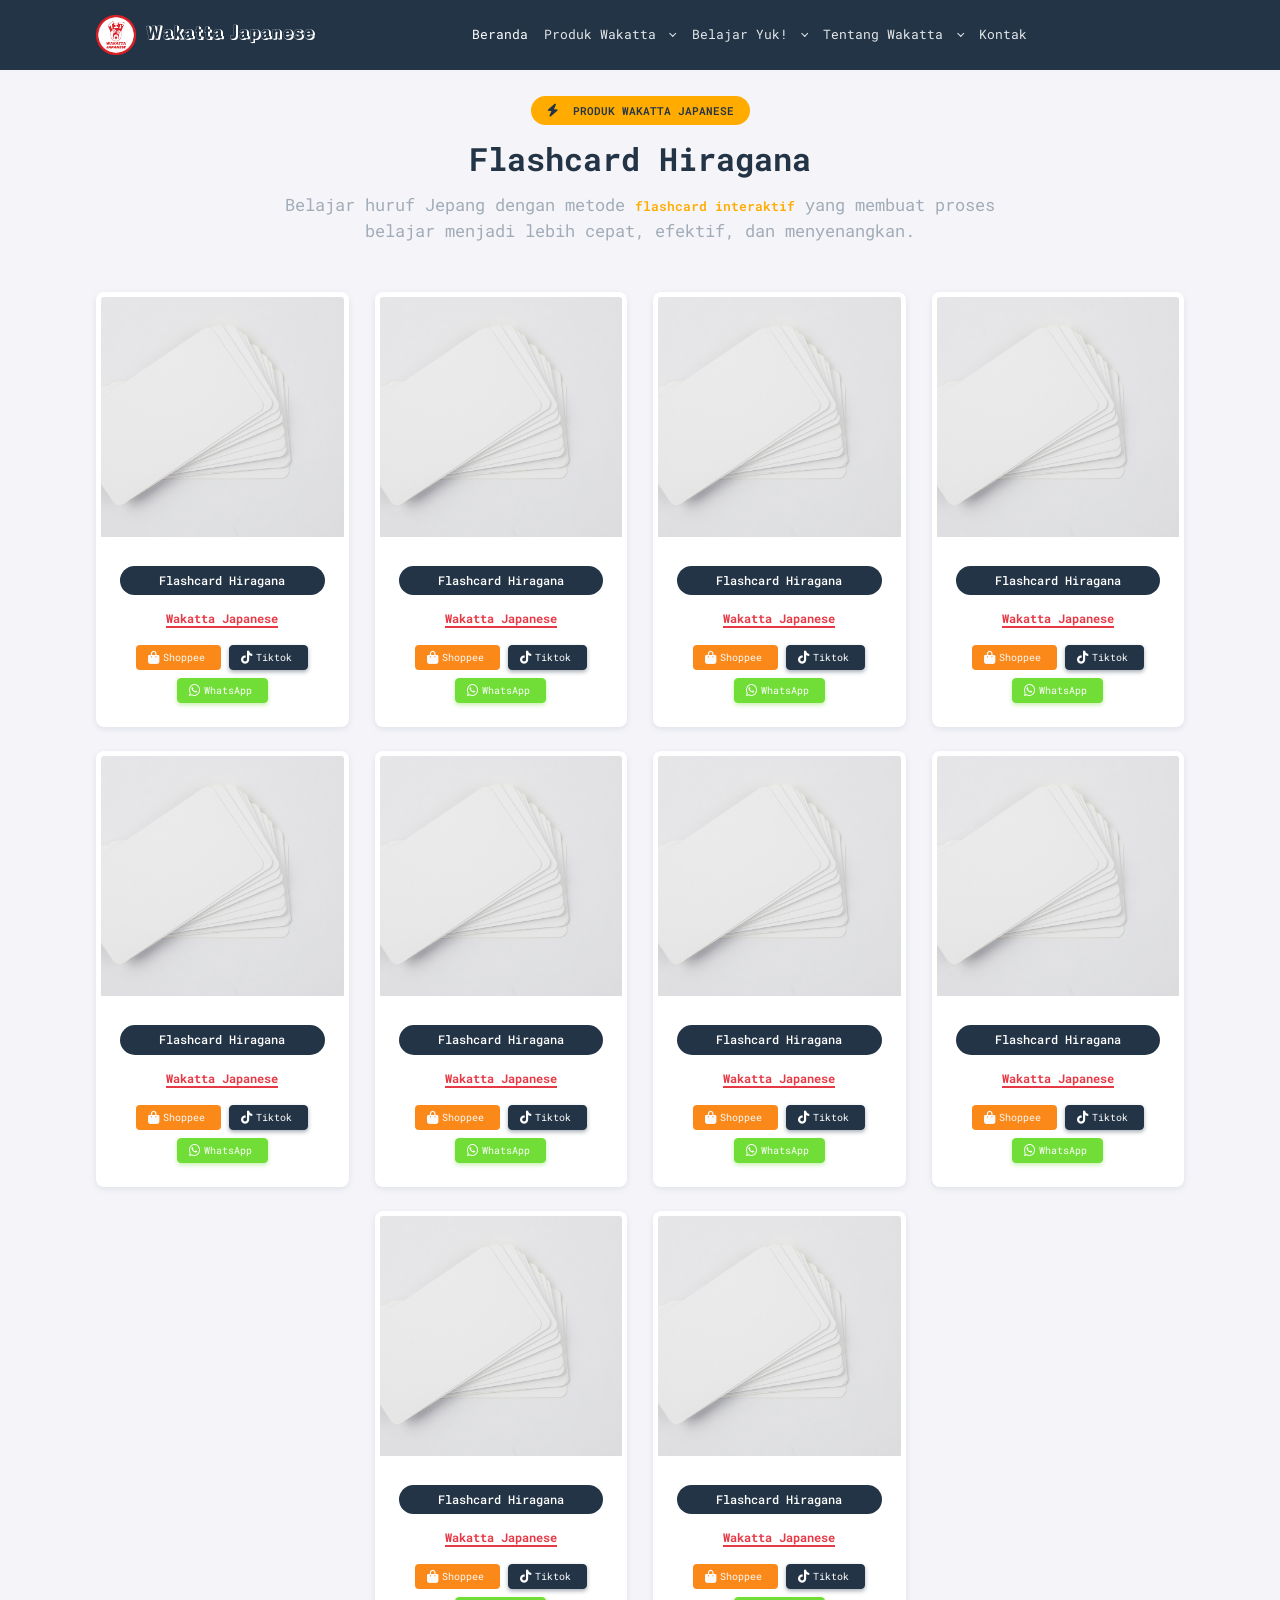
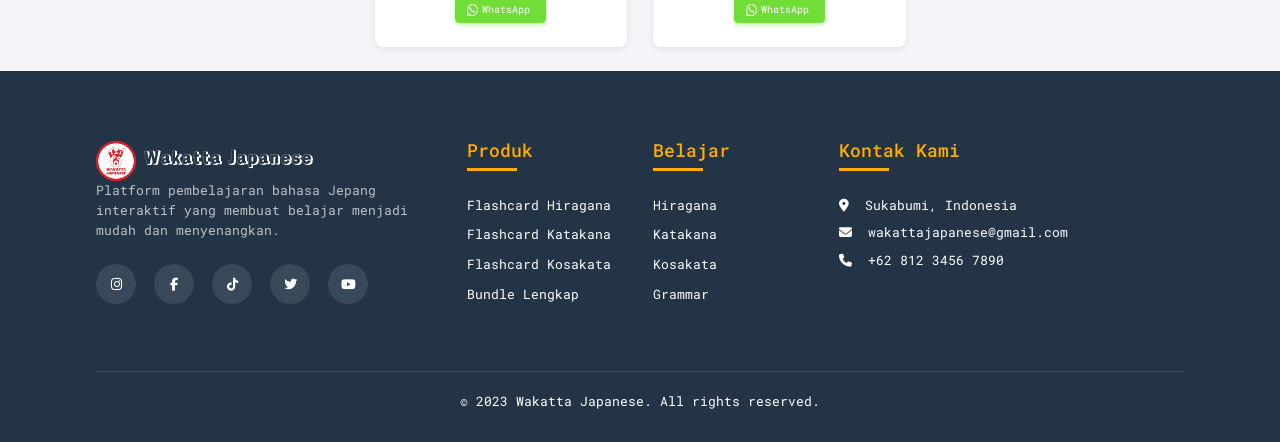
==== commit 5bef646b: "updated footer" ====
--- a/produk-flashcard-japan-hiragana.html
+++ b/produk-flashcard-japan-hiragana.html
@@ -1,4 +1,4 @@
-<!DOCTYPE html>
+<!doctype html>
 <html
   lang="en"
   class="light-style layout-menu-fixed layout-compact"
@@ -604,18 +604,19 @@
               Platform pembelajaran bahasa Jepang interaktif yang membuat belajar menjadi mudah dan menyenangkan.
             </p>
             <div class="social-icons">
-              <a href="#"><i class="fab fa-instagram"></i></a>
-              <a href="#"><i class="fab fa-facebook-f"></i></a>
-              <a href="#"><i class="fab fa-twitter"></i></a>
-              <a href="#"><i class="fab fa-youtube"></i></a>
+              <a href="https://www.instagram.com/wakatta_japanese/" target="_blank"><i class="fab fa-instagram"></i></a>
+              <a href="#" target="_blank"><i class="fab fa-facebook-f"></i></a>
+              <a href="https://www.tiktok.com/@wakattajapanese" target="_blank"><i class="fab fa-tiktok"></i></a>
+              <a href="#" target="_blank"><i class="fab fa-twitter"></i></a>
+              <a href="#" target="_blank"><i class="fab fa-youtube"></i></a>
             </div>
           </div>
 
           <div class="col-lg-2 col-md-6 mb-4 mb-md-0">
             <h5 class="text-warning">Produk</h5>
             <ul class="footer-links list-unstyled">
-              <li><a href="#">Flashcard Hiragana</a></li>
-              <li><a href="#">Flashcard Katakana</a></li>
+              <li><a href="produk-flashcard-japan-hiragana.html">Flashcard Hiragana</a></li>
+              <li><a href="produk-flashcard-japan-katakana.html">Flashcard Katakana</a></li>
               <li><a href="#">Flashcard Kosakata</a></li>
               <li><a href="#">Bundle Lengkap</a></li>
             </ul>
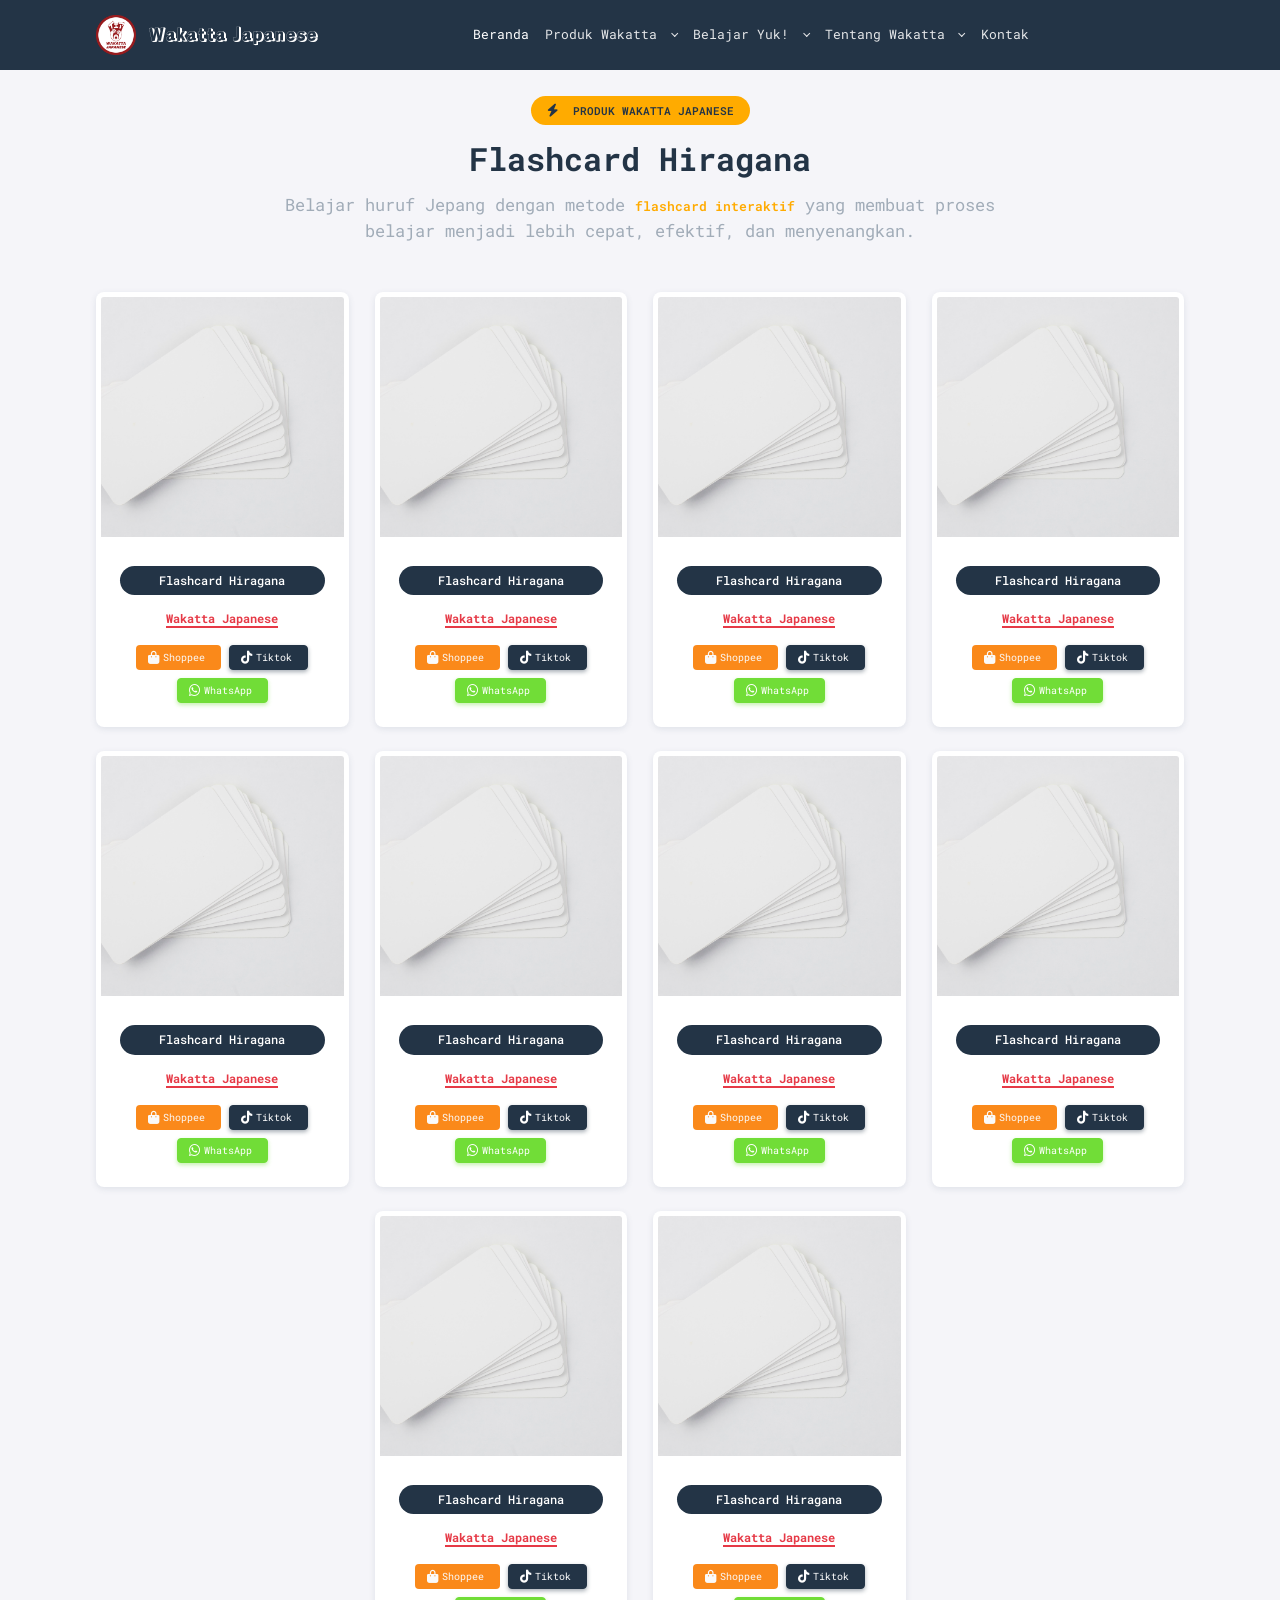
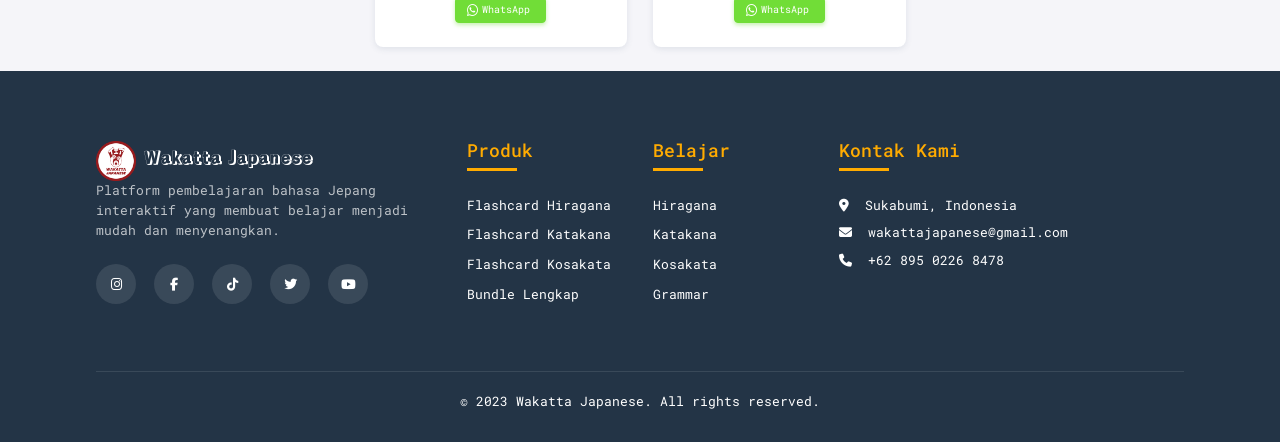
==== commit 84efcb19: "update footer dan profile wakatta" ====
--- a/produk-flashcard-japan-hiragana.html
+++ b/produk-flashcard-japan-hiragana.html
@@ -18,7 +18,7 @@
 
     <meta name="description" content="" />
     <!-- Favicon -->
-    <link rel="icon" type="image/x-icon" href="img/WAKATTA JAPANESE LOGO-01.png" />
+    <link rel="icon" type="image/x-icon" href="img/LOGO.png" />
 
     <!-- Fonts -->
     <link rel="preconnect" href="https://fonts.googleapis.com" />
@@ -60,8 +60,8 @@
     <!-- Navbar -->
     <nav class="navbar navbar-expand-lg navbar-dark bg-dark fixed-top">
       <div class="container">
-        <a class="navbar-brand" href="index.html">
-          <img src="img/WAKATTA JAPANESE LOGO-01.png" alt="" width="40" />
+        <a class="navbar-brand fs-4" href="index.html">
+          <img src="img/LOGO.png" alt="" width="40" />
           <span class="logoName">Wakatta Japanese</span>
         </a>
         <button
@@ -80,7 +80,7 @@
           id="offcanvasNavbar"
           aria-labelledby="offcanvasNavbarLabel"
         >
-          <div class="offcanvas-header">
+          <div class="offcanvas-header border-bottom">
             <h5 class="offcanvas-title text-white" id="offcanvasNavbarLabel">Wakatta Japanese</h5>
             <button
               type="button"
@@ -115,6 +115,9 @@
                       <li>
                         <a class="dropdown-item" href="produk-flashcard-japan-katakana.html">Flashcard Katakana</a>
                       </li>
+                      <li>
+                        <a class="dropdown-item" href="#">Flashcard Kanji</a>
+                      </li>
                       <!-- <li><a class="dropdown-item" href="#">Flashcard Kosakata</a></li>
                       <li><a class="dropdown-item" href="#">Flashcard Kanji</a></li>
                       <li><a class="dropdown-item" href="#">Flashcard Grammar</a></li> -->
@@ -126,6 +129,7 @@
               <li class="nav-item dropdown">
                 <a
                   class="nav-link dropdown-toggle"
+                  data-bs-auto-close="outside"
                   href="#"
                   role="button"
                   data-bs-toggle="dropdown"
@@ -134,7 +138,15 @@
                   Belajar Yuk!
                 </a>
                 <ul class="dropdown-menu">
-                  <li><a class="dropdown-item" href="#">Hiragana</a></li>
+                  <li class="dropend">
+                    <a class="dropdown-item dropdown-toggle" data-bs-toggle="dropdown" href="#">Hiragana</a>
+                    <ul class="dropdown-menu">
+                      <li><a class="dropdown-item" href="#">Huruf Hiragana</a></li>
+                      <li><a class="dropdown-item" href="#">Hiragana Dakuon</a></li>
+                      <li><a class="dropdown-item" href="#">Hiragana Handakuon</a></li>
+                      <li><a class="dropdown-item" href="#">Hiragana Youon</a></li>
+                    </ul>
+                  </li>
                   <li><a class="dropdown-item" href="#">Katakana</a></li>
                 </ul>
               </li>
@@ -149,7 +161,7 @@
                   Tentang Wakatta
                 </a>
                 <ul class="dropdown-menu">
-                  <li><a class="dropdown-item" href="#">Profil Wakatta</a></li>
+                  <li><a class="dropdown-item" href="profile-wakatta.html">Profil Wakatta</a></li>
                   <li><a class="dropdown-item" href="#">Visi & Misi</a></li>
                 </ul>
               </li>
@@ -597,7 +609,7 @@
         <div class="row">
           <div class="col-lg-4 mb-4 mb-lg-0">
             <a class="navbar-brand mb-3" href="#">
-              <img src="img/WAKATTA JAPANESE LOGO-01.png" alt="Wakatta Japanese Logo" width="40" />
+              <img src="img/LOGO.png" alt="Wakatta Japanese Logo" width="40" />
               <span class="logoName">Wakatta Japanese</span>
             </a>
             <p class="mb-4" style="color: rgba(255, 255, 255, 0.7)">
@@ -645,7 +657,7 @@
               </li>
               <li class="mb-2">
                 <i class="fas fa-phone me-2"></i>
-                +62 812 3456 7890
+                +62 895 0226 8478
               </li>
             </ul>
           </div>
--- a/css/mystyle.css
+++ b/css/mystyle.css
@@ -43,7 +43,8 @@
   padding: 70px 0 30px;
 }
 
-.footer h5 {
+.footer h5,
+.profile-wakatta h2 {
   margin-bottom: 25px;
   position: relative;
   padding-bottom: 10px;
@@ -55,6 +56,16 @@
   bottom: 0;
   left: 0;
   width: 50px;
+  height: 3px;
+  background: var(--primary-color);
+}
+
+.profile-wakatta h2::after {
+  content: "";
+  position: absolute;
+  bottom: 0;
+  left: 35%;
+  width: 30%;
   height: 3px;
   background: var(--primary-color);
 }
